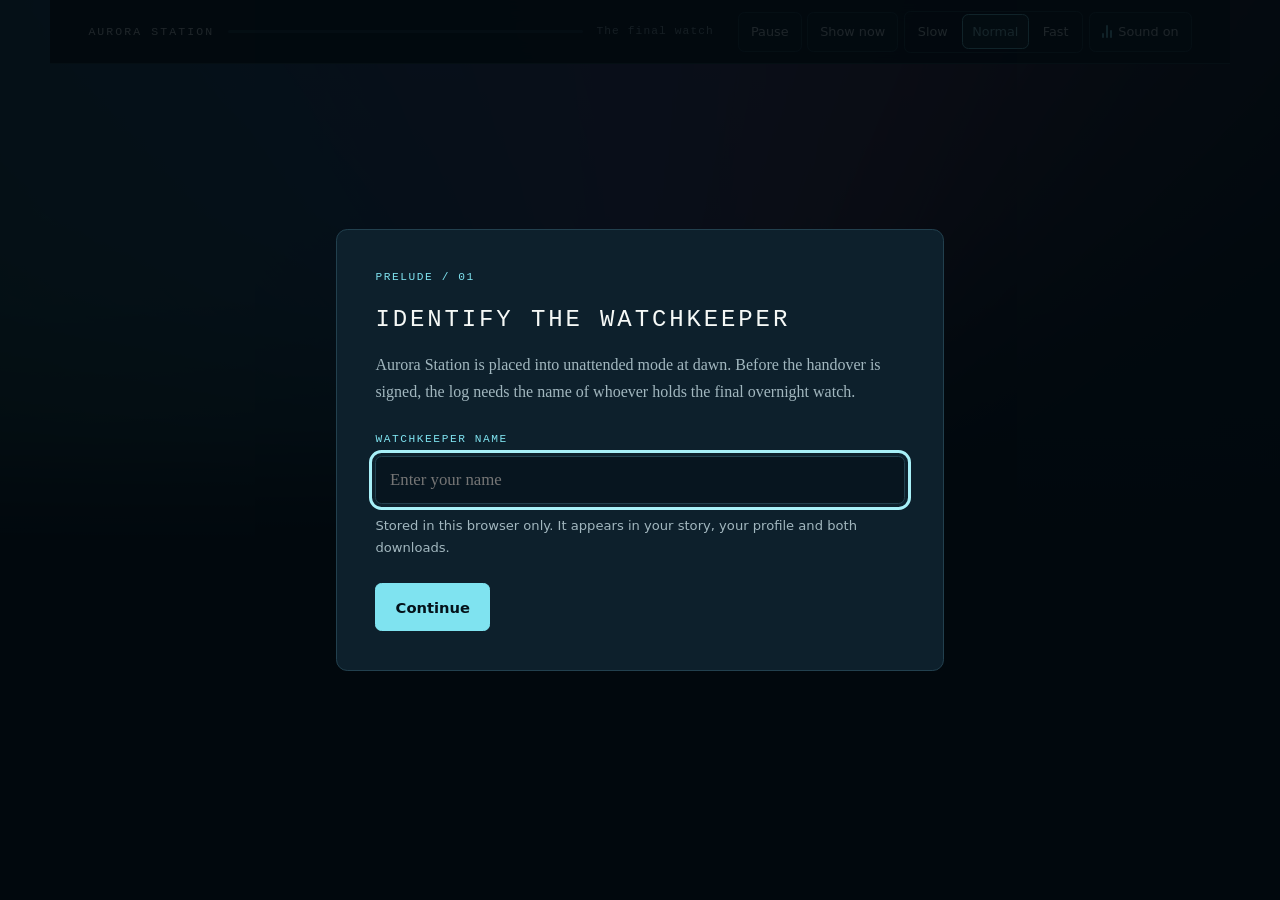
==== results.html @ 5b191b2c "Rebuild on the BFI-2 structure and split out the Results page The assessment now follows the BFI-2 s" ====
<!doctype html>
<html lang="en">
  <head>
    <meta charset="utf-8" />
    <meta name="viewport" content="width=device-width, initial-scale=1" />
    <meta name="description" content="Aurora Station — your Watchkeeper Profile." />
    <meta name="color-scheme" content="light" />
    <meta name="theme-color" content="#f2f1ea" />
    <meta name="robots" content="noindex" />
    <title>Aurora Station — Watchkeeper Profile</title>
    <link rel="stylesheet" href="./styles.css" />
    <script defer src="./content/Aurora_Station_Content.js"></script>
    <script defer src="./core.js"></script>
    <script defer src="./pdf-export.js"></script>
    <script defer src="./audio.js"></script>
    <script defer src="./results.js"></script>
  </head>
  <body class="results-page">
    <a class="skip-link" href="#results">Skip to the profile</a>
    <main id="results" class="results-shell" tabindex="-1">
      <p class="loading-copy">Recalculating your profile…</p>
    </main>
    <div id="screen-reader-status" class="sr-only" role="status" aria-live="polite"></div>
    <noscript>
      <p class="noscript-message">
        Aurora Station needs JavaScript enabled to calculate your profile.
      </p>
    </noscript>
  </body>
</html>
---- styles.css ----
/*
 * Aurora Station.
 *
 * Two pages share this sheet: the Journey, which is one cumulative reading
 * document on a dark ground, and the Results, which is a light report.
 * Narrative is serif; headings and controls are sans-serif; act numbers,
 * timestamps and technical labels are monospace.
 */

:root {
  --night: #06131d;
  --night-raised: #0a1b27;
  --night-panel: #0d202c;
  --night-line: #22404e;
  --story-ink: #e7eff1;
  --story-heading: #f5f8f6;
  --story-muted: #a2b7bf;
  --signal: #7fe3f0;
  --signal-strong: #a8f0f8;
  --signal-soft: rgba(127, 227, 240, 0.12);

  --dawn: #f2f1ea;
  --dawn-raised: #fbfaf5;
  --dawn-ink: #14282f;
  --dawn-muted: #4d5f66;
  --dawn-line: #ccd3d0;

  --serif: Georgia, "Iowan Old Style", "Times New Roman", serif;
  --sans: system-ui, -apple-system, "Segoe UI", Roboto, Helvetica, Arial, sans-serif;
  --technical: ui-monospace, "SF Mono", "Cascadia Mono", "Courier New", monospace;

  --page-max: 1180px;
  --narrative-max: 760px;
  --panel-max: 760px;
  --tap: 3rem;
  --response-height: 3.375rem;
  --radius: 0.4rem;
}

*,
*::before,
*::after {
  box-sizing: border-box;
}

html {
  min-height: 100%;
  background: var(--night);
}

body {
  min-height: 100vh;
  margin: 0;
  overflow-x: hidden;
  background: var(--night);
  color: var(--story-ink);
  font-family: var(--serif);
  font-size: clamp(1.06rem, 0.99rem + 0.3vw, 1.2rem);
  line-height: 1.68;
  text-rendering: optimizeLegibility;
  -webkit-font-smoothing: antialiased;
}

body.onboarding-open {
  overflow: hidden;
}

h1,
h2,
h3,
h4,
h5 {
  font-family: var(--sans);
  font-weight: 600;
  letter-spacing: -0.01em;
}

/* ------------------------------------------------------------ background */

.aurora-background {
  position: fixed;
  z-index: 0;
  inset: 0;
  overflow: hidden;
  background: linear-gradient(
    180deg,
    #06131d 0%,
    #06131d 34%,
    #041019 52%,
    #02080d 68%,
    #02070c 100%
  );
  opacity: 0.55;
  pointer-events: none;
  transition: opacity 1600ms ease;
}

body.aurora-surge-active .aurora-background {
  opacity: 1;
}

body.aurora-rescue-contact .aurora-background {
  opacity: 0.6;
}

body.aurora-rescue-faint .aurora-background {
  opacity: 0.28;
}

.aurora-background::before,
.aurora-background::after {
  position: absolute;
  top: -10vh;
  right: -20vw;
  left: -20vw;
  height: min(70vh, 58rem);
  content: "";
  pointer-events: none;
  -webkit-mask-image: linear-gradient(
    to bottom,
    #000 0%,
    #000 62%,
    rgba(0, 0, 0, 0.72) 82%,
    transparent 100%
  );
  mask-image: linear-gradient(
    to bottom,
    #000 0%,
    #000 62%,
    rgba(0, 0, 0, 0.72) 82%,
    transparent 100%
  );
}

.aurora-background::before {
  background: conic-gradient(
    from 202deg at 50% 124%,
    transparent 0deg,
    rgba(88, 229, 239, 0.78) 34deg,
    rgba(49, 203, 183, 0.72) 62deg,
    rgba(102, 216, 138, 0.66) 92deg,
    rgba(70, 142, 232, 0.68) 128deg,
    rgba(139, 114, 232, 0.7) 158deg,
    rgba(211, 109, 168, 0.56) 184deg,
    transparent 214deg
  );
  filter: blur(20px) saturate(1.25);
  opacity: 0.9;
  transform-origin: 50% 30%;
  animation: aurora-drift 36s ease-in-out infinite alternate;
}

.aurora-background::after {
  background: conic-gradient(
    from 188deg at 56% 118%,
    transparent 4deg,
    rgba(49, 203, 183, 0.42) 42deg,
    rgba(102, 216, 138, 0.5) 76deg,
    rgba(70, 142, 232, 0.48) 112deg,
    rgba(139, 114, 232, 0.5) 148deg,
    rgba(211, 109, 168, 0.34) 176deg,
    transparent 204deg
  );
  filter: blur(32px) saturate(1.15);
  mix-blend-mode: screen;
  opacity: 0.72;
  transform-origin: 50% 30%;
  animation: aurora-crossflow 42s ease-in-out infinite alternate;
}

.aurora-dimming-layer,
.aurora-vignette {
  position: absolute;
  inset: 0;
  pointer-events: none;
}

.aurora-dimming-layer {
  background: linear-gradient(
    180deg,
    rgba(2, 7, 13, 0.02) 0%,
    rgba(2, 7, 13, 0.1) 24%,
    rgba(2, 7, 13, 0.42) 44%,
    rgba(2, 7, 13, 0.86) 58%,
    #02070d 72%,
    #02070d 100%
  );
}

.aurora-vignette {
  background: radial-gradient(
    ellipse at 50% 16%,
    transparent 30%,
    rgba(0, 4, 8, 0.12) 66%,
    rgba(0, 3, 7, 0.5) 100%
  );
}

@keyframes aurora-drift {
  0% {
    transform: translate3d(-8%, -4%, 0) rotate(-5deg) scale(1.08, 1.02);
  }
  52% {
    transform: translate3d(0, 1%, 0) rotate(-1.5deg) scale(1.14, 1.06);
  }
  100% {
    transform: translate3d(8%, -2%, 0) rotate(2.2deg) scale(1.1, 1.03);
  }
}

@keyframes aurora-crossflow {
  0% {
    transform: translate3d(7%, 2%, 0) rotate(3.8deg) scale(1.08, 1.03);
  }
  100% {
    transform: translate3d(-7%, -3%, 0) rotate(-2.8deg) scale(1.15, 1.06);
  }
}

/* ------------------------------------------------------------- utilities */

.sr-only {
  position: absolute;
  overflow: hidden;
  clip: rect(0 0 0 0);
  clip-path: inset(50%);
  width: 1px;
  height: 1px;
  white-space: nowrap;
}

.technical-label {
  margin: 0;
  color: var(--story-muted);
  font-family: var(--technical);
  font-size: 0.7rem;
  letter-spacing: 0.14em;
  line-height: 1.5;
  text-transform: uppercase;
}

.skip-link {
  position: absolute;
  z-index: 40;
  top: 0.5rem;
  left: 0.5rem;
  display: inline-flex;
  align-items: center;
  min-height: var(--tap);
  padding: 0.65rem 1rem;
  transform: translateY(-160%);
  border-radius: var(--radius);
  background: var(--signal);
  color: #04121a;
  font-family: var(--sans);
  font-size: 0.85rem;
  text-decoration: none;
}

.skip-link:focus {
  transform: translateY(0);
}

:where(a, button, input, [tabindex]):focus-visible {
  outline: 3px solid var(--signal-strong);
  outline-offset: 3px;
}

.loading-copy {
  padding: 4rem 1rem;
  color: var(--story-muted);
  font-style: italic;
  text-align: center;
}

.noscript-message {
  max-width: var(--narrative-max);
  margin: 4rem auto;
  padding: 0 1rem;
  text-align: center;
}

/* ------------------------------------------------------------ reader bar */

.reader-bar {
  position: sticky;
  z-index: 20;
  top: 0;
  display: flex;
  flex-wrap: wrap;
  gap: 0.5rem 1.5rem;
  align-items: center;
  justify-content: space-between;
  width: 100%;
  max-width: var(--page-max);
  margin: 0 auto;
  padding: 0.6rem clamp(1rem, 3vw, 2.5rem);
  border-bottom: 1px solid var(--night-line);
  background: rgba(4, 14, 21, 0.92);
  backdrop-filter: blur(10px);
}

.reader-bar-primary {
  display: flex;
  flex: 1 1 16rem;
  gap: 0.85rem;
  align-items: center;
  min-width: 0;
}

.reader-bar-tools {
  display: flex;
  flex-wrap: wrap;
  gap: 0.4rem;
  align-items: center;
}

.reader-brand {
  display: inline-flex;
  align-items: center;
  min-height: 2.75rem;
  color: var(--story-heading);
  font-family: var(--technical);
  font-size: 0.72rem;
  letter-spacing: 0.18em;
  text-decoration: none;
  text-transform: uppercase;
  white-space: nowrap;
}

.reader-progress {
  position: relative;
  overflow: hidden;
  flex: 1 1 4rem;
  min-width: 3rem;
  height: 3px;
  border-radius: 999px;
  background: rgba(127, 227, 240, 0.18);
}

.reader-progress span {
  position: absolute;
  inset: 0;
  transform: scaleX(0);
  transform-origin: left center;
  background: var(--signal);
  transition: transform 420ms ease;
}

.progress-label {
  color: var(--story-muted);
  font-family: var(--technical);
  font-size: 0.7rem;
  letter-spacing: 0.1em;
  white-space: nowrap;
}

.playback-controls {
  display: flex;
  flex-wrap: wrap;
  gap: 0.35rem;
  align-items: center;
}

.tool-button,
.speed-choice {
  display: inline-flex;
  gap: 0.4rem;
  align-items: center;
  justify-content: center;
  min-height: 2.5rem;
  padding: 0.35rem 0.75rem;
  border: 1px solid var(--night-line);
  border-radius: var(--radius);
  background: rgba(13, 32, 44, 0.7);
  color: var(--story-ink);
  font-family: var(--sans);
  font-size: 0.8rem;
  cursor: pointer;
  transition:
    border-color 180ms ease,
    background-color 180ms ease,
    color 180ms ease;
}

.tool-button:hover:not(:disabled),
.speed-choice:hover {
  border-color: var(--signal);
  background: var(--signal-soft);
}

.tool-button:disabled {
  cursor: default;
  opacity: 0.45;
}

.speed-control {
  display: inline-flex;
  gap: 0.2rem;
  padding: 0.15rem;
  border: 1px solid var(--night-line);
  border-radius: var(--radius);
}

.speed-control .speed-choice {
  min-height: 2.2rem;
  padding: 0.25rem 0.6rem;
  border: 1px solid transparent;
  background: transparent;
}

.speed-choice.is-selected {
  border-color: var(--signal);
  background: var(--signal-soft);
  color: var(--signal-strong);
}

.sound-meter {
  display: inline-flex;
  gap: 2px;
  align-items: flex-end;
  height: 0.8rem;
}

.sound-meter span {
  width: 2px;
  height: 40%;
  border-radius: 1px;
  background: var(--signal);
}

.sound-meter span:nth-child(2) {
  height: 100%;
}

.sound-meter span:nth-child(3) {
  height: 65%;
}

.sound-toggle[aria-pressed="false"] .sound-meter span {
  height: 30%;
  background: var(--story-muted);
}

.sound-toggle[data-playing="true"] .sound-meter span {
  animation: sound-pulse 1.4s ease-in-out infinite alternate;
}

.sound-toggle[data-playing="true"] .sound-meter span:nth-child(2) {
  animation-delay: 220ms;
}

.sound-toggle[data-playing="true"] .sound-meter span:nth-child(3) {
  animation-delay: 440ms;
}

@keyframes sound-pulse {
  from {
    height: 30%;
  }
  to {
    height: 100%;
  }
}

/* ---------------------------------------------------------------- story */

.story {
  position: relative;
  z-index: 1;
  max-width: var(--narrative-max);
  margin: 0 auto;
  padding: clamp(2rem, 6vw, 4.5rem) clamp(1rem, 4vw, 2.5rem) 9rem;
}

.story:focus {
  outline: none;
}

.prologue-heading {
  margin: 0 0 2.75rem;
  text-align: center;
}

.story-title {
  margin: 0.6rem 0 0.3rem;
  color: var(--story-heading);
  font-size: clamp(2.1rem, 1.5rem + 2.6vw, 3.1rem);
  line-height: 1.1;
}

.prologue-subtitle {
  margin: 0;
  color: var(--story-muted);
  font-family: var(--serif);
  font-size: 1.05rem;
  font-style: italic;
}

.act-heading {
  margin: 3.75rem 0 1.75rem;
  padding-top: 1.75rem;
  border-top: 1px solid var(--night-line);
}

.act-title {
  margin: 0.5rem 0 0;
  color: var(--story-heading);
  font-size: clamp(1.6rem, 1.25rem + 1.5vw, 2.1rem);
  line-height: 1.2;
}

.interlude-heading {
  margin: 3rem 0 1.5rem;
}

.interlude-title {
  margin: 0.5rem 0 0;
  color: var(--story-heading);
  font-size: clamp(1.4rem, 1.2rem + 1vw, 1.8rem);
  line-height: 1.25;
}

/* ------------------------------------------------------------- passages */

.passage {
  margin: 0 0 1.4em;
  line-height: 1.68;
  animation: passage-in 620ms ease both;
}

.passage-closing,
.passage-ending {
  color: var(--story-muted);
  font-style: italic;
}

.passage-selected {
  position: relative;
  padding: 0.15rem 0 0.15rem 1.15rem;
  border-left: 2px solid var(--signal);
  color: var(--story-heading);
}

.passage-selected::after {
  position: absolute;
  top: 0.45rem;
  left: -0.35rem;
  width: 0.45rem;
  height: 0.45rem;
  transform: rotate(45deg);
  border-radius: 1px;
  background: var(--signal);
  content: "";
}

@keyframes passage-in {
  from {
    transform: translateY(0.5rem);
    opacity: 0;
  }
  to {
    transform: none;
    opacity: 1;
  }
}

/* ----------------------------------------------------- reflection panel */

.reflection-panel {
  max-width: var(--panel-max);
  margin: 2.5rem 0 3rem;
  padding: clamp(1.25rem, 4vw, 2rem);
  border: 1px solid var(--night-line);
  border-radius: 0.6rem;
  background: rgba(10, 27, 39, 0.82);
}

.reflection-panel:focus {
  outline: none;
}

.reflection-kicker {
  color: var(--signal);
}

.reflection-counter,
.reflection-statement-number {
  margin-top: 0.3rem;
}

.reflection-statement {
  margin: 1.1rem 0 1.5rem;
  color: var(--story-heading);
  font-family: var(--serif);
  font-size: clamp(1.15rem, 1.02rem + 0.6vw, 1.38rem);
  font-weight: 400;
  line-height: 1.5;
}

.scale-anchors {
  display: flex;
  justify-content: space-between;
  gap: 1rem;
  margin-bottom: 0.6rem;
  color: var(--story-muted);
  font-family: var(--technical);
  font-size: 0.68rem;
  letter-spacing: 0.08em;
  text-transform: uppercase;
}

.scale-anchors span:last-child {
  text-align: right;
}

/*
 * Five equal response buttons on one row. There is deliberately no track,
 * rail or connector behind them and no colour scale: the number is the only
 * thing that distinguishes one response from another.
 */
.response-choices {
  display: grid;
  gap: 0.875rem;
  grid-template-columns: repeat(5, minmax(0, 1fr));
}

.response-choice {
  display: flex;
  align-items: center;
  justify-content: center;
  min-height: var(--response-height);
  padding: 0.6rem 0.25rem;
  border: 1px solid var(--night-line);
  border-radius: var(--radius);
  background: rgba(6, 19, 29, 0.85);
  color: var(--story-ink);
  font-family: var(--technical);
  font-size: 1.05rem;
  font-variant-numeric: tabular-nums;
  cursor: pointer;
  transition:
    border-color 160ms ease,
    background-color 160ms ease,
    color 160ms ease,
    transform 160ms ease;
}

.response-choice:hover:not(:disabled) {
  border-color: var(--signal);
  background: var(--signal-soft);
  transform: translateY(-1px);
}

.response-choice.is-selected {
  border-color: var(--signal-strong);
  background: var(--signal);
  color: #04121a;
  font-weight: 700;
}

.response-choice:disabled {
  cursor: default;
  opacity: 0.4;
}

.response-signal-label {
  margin-top: 1rem;
  color: var(--story-muted);
}

.response-readout {
  margin: 0.3rem 0 0;
  min-height: 1.5rem;
  color: var(--signal);
  font-family: var(--sans);
  font-size: 0.85rem;
}

.reflection-footer {
  display: flex;
  gap: 0.75rem;
  align-items: center;
  margin-top: 1.1rem;
}

.back-button {
  min-height: 2.5rem;
  padding: 0.4rem 0.9rem;
  border: 1px solid var(--night-line);
  border-radius: var(--radius);
  background: transparent;
  color: var(--story-muted);
  font-family: var(--sans);
  font-size: 0.82rem;
  cursor: pointer;
}

.back-button:hover {
  border-color: var(--signal);
  color: var(--story-ink);
}

.reflection-panel.is-locked {
  border-style: dashed;
  background: rgba(10, 27, 39, 0.4);
  opacity: 0.6;
}

.reflection-panel.is-locked .reflection-counter {
  margin-top: 0.4rem;
}

/* ------------------------------------------------------- passage prompt */

.new-passage-button {
  position: fixed;
  z-index: 25;
  bottom: 1.25rem;
  left: 50%;
  min-height: var(--tap);
  padding: 0.6rem 1.15rem;
  transform: translateX(-50%);
  border: 1px solid var(--signal);
  border-radius: 999px;
  background: rgba(6, 19, 29, 0.94);
  color: var(--signal-strong);
  font-family: var(--sans);
  font-size: 0.85rem;
  cursor: pointer;
  box-shadow: 0 8px 24px rgba(0, 0, 0, 0.45);
}

.new-passage-button:hover {
  background: var(--signal-soft);
}

/* ----------------------------------------------------- completion panel */

.completion-panel {
  margin: 3.5rem 0 0;
  padding: clamp(1.5rem, 5vw, 2.25rem);
  border: 1px solid var(--signal);
  border-radius: 0.6rem;
  background: rgba(10, 27, 39, 0.9);
  text-align: center;
}

.completion-panel:focus {
  outline: none;
}

.completion-heading {
  margin: 0 0 1rem;
  color: var(--story-heading);
  font-family: var(--technical);
  font-size: clamp(1.1rem, 1rem + 0.6vw, 1.4rem);
  font-weight: 400;
  letter-spacing: 0.16em;
}

.completion-line {
  margin: 0 0 0.5rem;
  color: var(--story-muted);
}

.completion-actions {
  display: flex;
  flex-wrap: wrap;
  gap: 0.75rem;
  justify-content: center;
  margin-top: 1.75rem;
}

/* --------------------------------------------------------------- prelude */

.station-entry {
  width: min(38rem, calc(100vw - 2rem));
  max-height: calc(100vh - 2rem);
  padding: 0;
  border: 1px solid var(--night-line);
  border-radius: 0.7rem;
  background: var(--night-panel);
  color: var(--story-ink);
}

.station-entry::backdrop {
  background: rgba(2, 8, 13, 0.88);
}

.station-entry-frame {
  padding: clamp(1.4rem, 5vw, 2.4rem);
}

.entry-label {
  color: var(--signal);
}

.entry-heading {
  margin: 0.9rem 0 0.75rem;
  color: var(--story-heading);
  font-family: var(--technical);
  font-size: clamp(1.15rem, 1rem + 1vw, 1.5rem);
  font-weight: 400;
  letter-spacing: 0.12em;
}

.entry-intro {
  margin: 0 0 1.6rem;
  color: var(--story-muted);
  font-size: 1rem;
}

.entry-field-label {
  display: block;
  margin-bottom: 0.5rem;
  color: var(--signal);
}

.entry-name-input {
  width: 100%;
  min-height: var(--tap);
  padding: 0.7rem 0.85rem;
  border: 1px solid var(--night-line);
  border-radius: var(--radius);
  background: rgba(6, 19, 29, 0.85);
  color: var(--story-ink);
  font-family: var(--serif);
  font-size: 1.05rem;
}

.entry-field-note {
  margin: 0.7rem 0 0;
  color: var(--story-muted);
  font-family: var(--sans);
  font-size: 0.82rem;
}

.entry-field-error {
  margin: 0.6rem 0 0;
  color: #ffb4a8;
  font-family: var(--sans);
  font-size: 0.88rem;
}

.calibration-statement {
  margin: 0 0 1.4rem;
  color: var(--story-heading);
  font-size: 1.15rem;
  line-height: 1.5;
}

.orientation-guidance {
  margin: 0 0 1.4rem;
  padding-left: 1.15rem;
}

.orientation-guidance li {
  margin-bottom: 0.55rem;
}

.orientation-disclaimer {
  margin: 0;
  padding-left: 0.9rem;
  border-left: 2px solid var(--night-line);
  color: var(--story-muted);
  font-family: var(--sans);
  font-size: 0.86rem;
}

.entry-primary,
.entry-secondary {
  min-height: var(--tap);
  padding: 0.7rem 1.2rem;
  border-radius: var(--radius);
  font-family: var(--sans);
  font-size: 0.92rem;
  font-weight: 600;
  cursor: pointer;
}

.entry-primary {
  margin-top: 1.5rem;
  border: 1px solid var(--signal);
  background: var(--signal);
  color: #04121a;
}

.entry-primary:hover:not(:disabled) {
  background: var(--signal-strong);
}

.entry-primary:disabled {
  cursor: default;
  opacity: 0.4;
}

.entry-secondary {
  margin-top: 1.5rem;
  border: 1px solid var(--night-line);
  background: transparent;
  color: var(--story-muted);
  font-weight: 500;
}

.entry-secondary:hover {
  border-color: var(--signal);
  color: var(--story-ink);
}

.entry-footer {
  display: flex;
  flex-wrap: wrap;
  gap: 0.75rem;
  align-items: center;
  justify-content: space-between;
}

/* ---------------------------------------------------------- shared actions */

.primary-action,
.secondary-action {
  display: inline-flex;
  align-items: center;
  justify-content: center;
  min-height: var(--tap);
  padding: 0.7rem 1.2rem;
  border-radius: var(--radius);
  font-family: var(--sans);
  font-size: 0.9rem;
  font-weight: 600;
  text-decoration: none;
  cursor: pointer;
}

.primary-action {
  border: 1px solid var(--signal);
  background: var(--signal);
  color: #04121a;
}

.secondary-action {
  border: 1px solid var(--night-line);
  background: transparent;
  color: var(--story-ink);
}

.primary-action:disabled,
.secondary-action:disabled {
  cursor: default;
  opacity: 0.5;
}

/* =========================================================== results page */

body.results-page {
  background: var(--dawn);
  color: var(--dawn-ink);
}

.results-page .skip-link {
  background: var(--dawn-ink);
  color: var(--dawn);
}

.results-page .technical-label {
  color: var(--dawn-muted);
}

.results-page :where(a, button, input, [tabindex]):focus-visible {
  outline: 3px solid var(--dawn-ink);
  outline-offset: 3px;
}

.results-page .primary-action {
  border-color: var(--dawn-ink);
  background: var(--dawn-ink);
  color: var(--dawn);
}

.results-page .secondary-action {
  border-color: var(--dawn-line);
  background: transparent;
  color: var(--dawn-ink);
}

.results-page .primary-action:hover:not(:disabled),
.results-page .secondary-action:hover:not(:disabled) {
  background: var(--dawn-muted);
  border-color: var(--dawn-muted);
  color: var(--dawn);
}

.results-shell {
  max-width: var(--page-max);
  margin: 0 auto;
  padding: clamp(1.5rem, 4vw, 3rem) clamp(1rem, 3vw, 2.5rem) 5rem;
}

.results-shell:focus {
  outline: none;
}

.results-header {
  display: flex;
  flex-wrap: wrap;
  gap: 1.5rem;
  align-items: flex-start;
  justify-content: space-between;
  padding-bottom: 1.75rem;
  border-bottom: 1px solid var(--dawn-line);
}

.results-title {
  margin: 0.5rem 0 0.75rem;
  font-family: var(--technical);
  font-size: clamp(1.1rem, 1rem + 0.6vw, 1.35rem);
  font-weight: 400;
  letter-spacing: 0.16em;
}

.results-name {
  margin: 0 0 0.4rem;
  font-family: var(--sans);
  font-size: clamp(1.6rem, 1.3rem + 1.6vw, 2.35rem);
  font-weight: 600;
  line-height: 1.15;
}

.results-date {
  margin: 0;
}

.results-actions {
  display: flex;
  flex-wrap: wrap;
  gap: 0.6rem;
}

.results-hero {
  display: grid;
  gap: 2rem;
  align-items: center;
  margin-top: 2.5rem;
  grid-template-columns: 7fr 5fr;
}

.hero-summary h2 {
  margin: 0 0 1rem;
  font-family: var(--technical);
  font-size: 0.95rem;
  font-weight: 400;
  letter-spacing: 0.14em;
}

.hero-copy {
  margin: 0 0 1rem;
  font-size: clamp(1.1rem, 1rem + 0.5vw, 1.3rem);
  line-height: 1.6;
}

.hero-note {
  margin: 0;
  color: var(--dawn-muted);
  font-family: var(--sans);
  font-size: 0.9rem;
}

.hero-chart {
  display: flex;
  justify-content: center;
}

.domain-chart {
  width: 100%;
  max-width: 22rem;
  height: auto;
}

.chart-ring {
  fill: none;
  stroke: var(--dawn-line);
  stroke-width: 1;
}

.chart-spoke {
  stroke: var(--dawn-line);
  stroke-width: 1;
}

.chart-shape {
  fill: rgba(20, 40, 47, 0.14);
  stroke: var(--dawn-ink);
  stroke-width: 1.5;
}

.chart-label {
  fill: var(--dawn-muted);
  font-family: var(--technical);
  font-size: 9px;
  letter-spacing: 0.06em;
}

.results-section {
  margin-top: 3.5rem;
}

.results-section > h2 {
  margin: 0.4rem 0 1.5rem;
  font-size: clamp(1.35rem, 1.2rem + 0.8vw, 1.7rem);
}

.domain-tiles {
  display: grid;
  gap: 0.85rem;
  grid-template-columns: repeat(auto-fit, minmax(12rem, 1fr));
}

.domain-tile {
  padding: 1.1rem;
  border: 1px solid var(--dawn-line);
  border-left: 4px solid var(--domain-colour, var(--dawn-line));
  border-radius: var(--radius);
  background: var(--dawn-raised);
}

.domain-tile-name {
  margin-bottom: 0.5rem;
}

.domain-tile-score {
  display: block;
  font-family: var(--technical);
  font-size: 1.5rem;
  font-variant-numeric: tabular-nums;
}

.domain-tile-band {
  margin: 0.4rem 0 0;
  color: var(--dawn-muted);
  font-family: var(--sans);
  font-size: 0.84rem;
}

.domain-panel {
  display: grid;
  gap: 1.5rem;
  margin-bottom: 1rem;
  padding: 1.5rem;
  border: 1px solid var(--dawn-line);
  border-left: 4px solid var(--domain-colour, var(--dawn-line));
  border-radius: var(--radius);
  background: var(--dawn-raised);
  grid-template-columns: 35fr 65fr;
}

.domain-panel-heading {
  display: flex;
  flex-wrap: wrap;
  gap: 0.5rem 1rem;
  align-items: baseline;
  justify-content: space-between;
}

.domain-panel-heading h3 {
  margin: 0;
  font-size: 1.3rem;
}

.domain-panel-score {
  font-family: var(--technical);
  font-size: 1.25rem;
  font-variant-numeric: tabular-nums;
}

.domain-panel-band {
  margin: 0.5rem 0 0;
}

.domain-panel-focus {
  margin: 0.75rem 0 0.5rem;
  color: var(--dawn-muted);
  font-family: var(--sans);
  font-size: 0.86rem;
}

.domain-panel-copy {
  margin: 0;
  font-size: 0.98rem;
}

.facet-rows {
  display: grid;
  gap: 1.15rem;
  align-content: start;
}

.facet-row-label h4 {
  margin: 0;
  font-size: 1rem;
}

.facet-meaning {
  margin: 0.2rem 0 0;
  color: var(--dawn-muted);
  font-family: var(--sans);
  font-size: 0.82rem;
}

.facet-row-value {
  display: flex;
  gap: 0.75rem;
  align-items: center;
  margin-top: 0.4rem;
}

.facet-score {
  flex: 0 0 4.5rem;
  font-family: var(--technical);
  font-size: 0.95rem;
  font-variant-numeric: tabular-nums;
}

/* A 1-to-5 track. One colour per domain, never a red-to-green gradient. */
.facet-track {
  position: relative;
  overflow: hidden;
  flex: 1 1 auto;
  height: 0.6rem;
  border-radius: 999px;
  background: #e3e6e0;
}

.facet-fill {
  display: block;
  height: 100%;
  border-radius: 999px;
  background: var(--domain-colour, var(--dawn-ink));
}

.results-guidance {
  margin-top: 3.5rem;
  padding: 1.75rem;
  border: 1px solid var(--dawn-line);
  border-radius: var(--radius);
  background: var(--dawn-raised);
}

.guidance-heading {
  margin: 0 0 1rem;
  font-family: var(--technical);
  font-size: 0.95rem;
  font-weight: 400;
  letter-spacing: 0.14em;
}

.results-guidance p {
  margin: 0 0 0.85rem;
  font-size: 0.96rem;
}

.guidance-status strong {
  font-family: var(--sans);
}

.guidance-fine {
  color: var(--dawn-muted);
  font-family: var(--sans);
  font-size: 0.82rem;
}

.guidance-link {
  display: inline-flex;
  align-items: center;
  min-height: var(--tap);
  color: var(--dawn-ink);
  font-family: var(--sans);
  font-size: 0.86rem;
}

.results-footer-actions {
  display: flex;
  flex-wrap: wrap;
  gap: 0.75rem;
  margin-top: 2.5rem;
  padding-top: 1.75rem;
  border-top: 1px solid var(--dawn-line);
}

/* ------------------------------------------------------------ responsive */

@media (max-width: 64rem) {
  .results-hero,
  .domain-panel {
    grid-template-columns: 1fr;
  }
}

@media (max-width: 60rem) {
  .progress-label {
    display: none;
  }
}

@media (max-width: 48rem) {
  .reader-bar {
    padding: 0.5rem 0.85rem;
  }

  .reader-bar-tools {
    flex: 1 1 100%;
    justify-content: space-between;
  }

  .tool-button,
  .speed-choice,
  .back-button {
    min-height: var(--tap);
  }

  .speed-control .speed-choice {
    min-height: var(--tap);
  }

  .response-choices {
    gap: 0.625rem;
  }

  .response-choice {
    min-height: var(--tap);
  }

  .results-actions,
  .results-footer-actions {
    width: 100%;
  }

  .results-actions .primary-action,
  .results-actions .secondary-action,
  .results-footer-actions .primary-action,
  .results-footer-actions .secondary-action {
    flex: 1 1 100%;
  }
}

@media (max-width: 30rem) {
  .reader-brand {
    display: none;
  }

  .playback-controls {
    flex: 1 1 100%;
    justify-content: space-between;
  }

  .response-choices {
    gap: 0.5rem;
  }

  .story {
    padding-bottom: 10rem;
  }
}

@media (prefers-reduced-motion: reduce) {
  .passage {
    animation: none;
  }

  .aurora-background::before,
  .aurora-background::after,
  .sound-toggle[data-playing="true"] .sound-meter span {
    animation: none;
  }

  .reader-progress span,
  .response-choice,
  .tool-button {
    transition: none;
  }
}

@media (prefers-contrast: more) {
  :root {
    --night-line: #4d6f7d;
    --story-muted: #c3d4da;
    --dawn-muted: #33454c;
    --dawn-line: #98a5a2;
  }
}
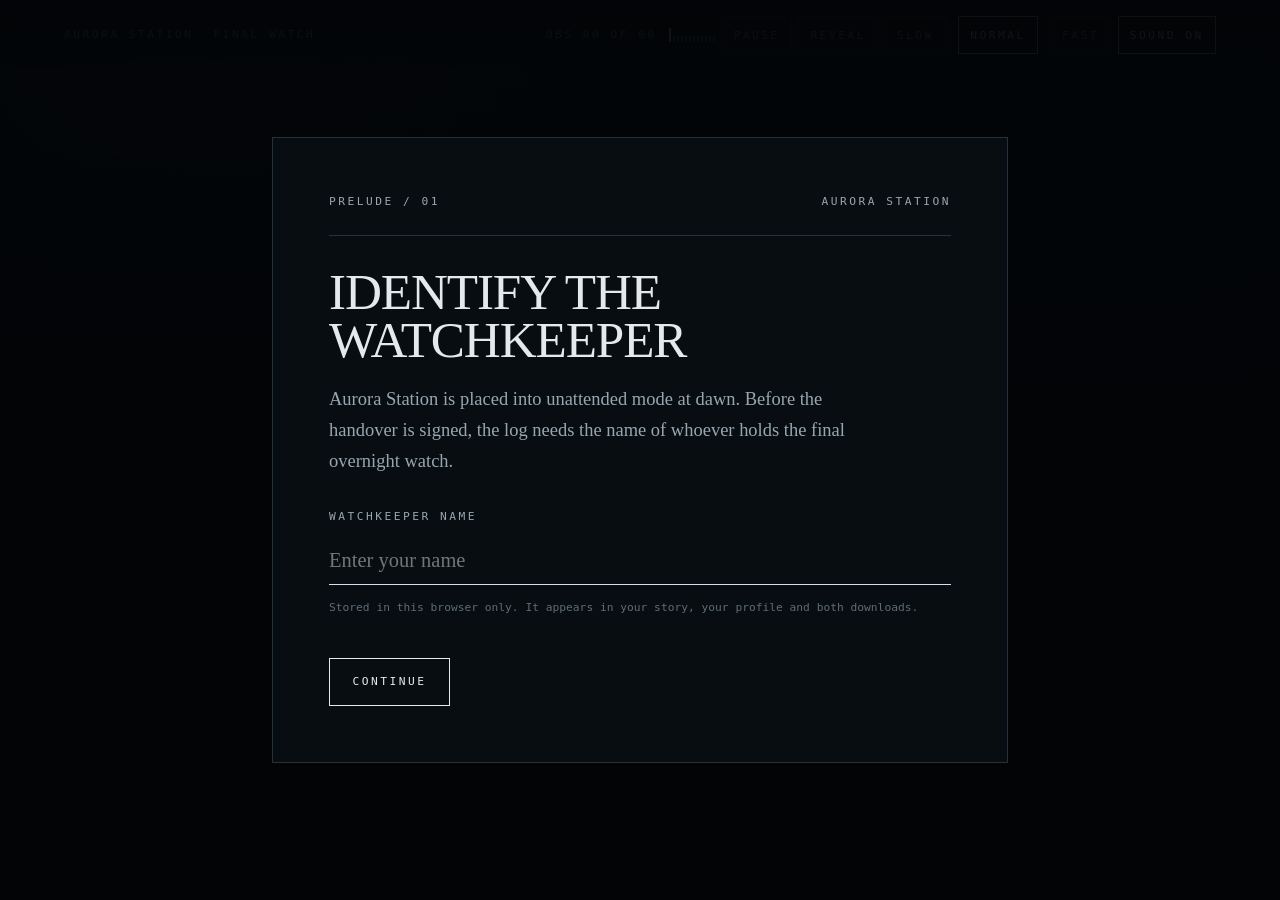
==== commit bdad4a75: "Redesign as a polar psychological observatory The whole visual system is replaced. Aurora Station no" ====
--- a/results.html
+++ b/results.html
@@ -3,28 +3,26 @@
   <head>
     <meta charset="utf-8" />
     <meta name="viewport" content="width=device-width, initial-scale=1" />
-    <meta name="description" content="Aurora Station — your Watchkeeper Profile." />
+    <meta name="description" content="Aurora Station — the dawn observation report." />
     <meta name="color-scheme" content="light" />
-    <meta name="theme-color" content="#f2f1ea" />
+    <meta name="theme-color" content="#efe9dd" />
     <meta name="robots" content="noindex" />
-    <title>Aurora Station — Watchkeeper Profile</title>
+    <title>Aurora Station — Observation Report</title>
     <link rel="stylesheet" href="./styles.css" />
     <script defer src="./content/Aurora_Station_Content.js"></script>
     <script defer src="./core.js"></script>
+    <script defer src="./artwork.js"></script>
     <script defer src="./pdf-export.js"></script>
-    <script defer src="./audio.js"></script>
     <script defer src="./results.js"></script>
   </head>
-  <body class="results-page">
-    <a class="skip-link" href="#results">Skip to the profile</a>
-    <main id="results" class="results-shell" tabindex="-1">
-      <p class="loading-copy">Recalculating your profile…</p>
+  <body class="report">
+    <a class="skip-link" href="#report">Skip to the report</a>
+    <main class="report-shell" id="report" tabindex="-1">
+      <p class="loading-note">Reading the night back…</p>
     </main>
-    <div id="screen-reader-status" class="sr-only" role="status" aria-live="polite"></div>
+    <div class="sr-only" id="announcer" role="status" aria-live="polite"></div>
     <noscript>
-      <p class="noscript-message">
-        Aurora Station needs JavaScript enabled to calculate your profile.
-      </p>
+      <p class="loading-note">Aurora Station needs JavaScript enabled to assemble the report.</p>
     </noscript>
   </body>
 </html>
--- a/styles.css
+++ b/styles.css
@@ -1,40 +1,74 @@
 /*
- * Aurora Station.
+ * Aurora Station — Polar Psychological Observatory
  *
- * Two pages share this sheet: the Journey, which is one cumulative reading
- * document on a dark ground, and the Results, which is a light report.
- * Narrative is serif; headings and controls are sans-serif; act numbers,
- * timestamps and technical labels are monospace.
+ * An authored publication rather than an interface. Two families: an editorial
+ * display serif carries the narrative and the report; a technical mono carries
+ * everything the station itself would have printed — labels, readings, times,
+ * responses.
+ *
+ * The night is a near-black polar spectrum with mineral white and one restrained
+ * signal light. Colour is behavioural: it appears when a response registers,
+ * when a section activates, when the aurora enters the story, and when the
+ * report ties an observation to a current. Dawn replaces the whole environment
+ * with warm paper and mineral ink.
  */
 
 :root {
-  --night: #06131d;
-  --night-raised: #0a1b27;
-  --night-panel: #0d202c;
-  --night-line: #22404e;
-  --story-ink: #e7eff1;
-  --story-heading: #f5f8f6;
-  --story-muted: #a2b7bf;
-  --signal: #7fe3f0;
-  --signal-strong: #a8f0f8;
-  --signal-soft: rgba(127, 227, 240, 0.12);
-
-  --dawn: #f2f1ea;
-  --dawn-raised: #fbfaf5;
-  --dawn-ink: #14282f;
-  --dawn-muted: #4d5f66;
-  --dawn-line: #ccd3d0;
-
-  --serif: Georgia, "Iowan Old Style", "Times New Roman", serif;
-  --sans: system-ui, -apple-system, "Segoe UI", Roboto, Helvetica, Arial, sans-serif;
-  --technical: ui-monospace, "SF Mono", "Cascadia Mono", "Courier New", monospace;
-
-  --page-max: 1180px;
-  --narrative-max: 760px;
-  --panel-max: 760px;
+  /* ---- families ---- */
+  --type-display: "Hoefler Text", "Iowan Old Style", "Palatino Linotype", Palatino,
+    Cambria, "Book Antiqua", serif;
+  --type-operational: ui-monospace, "SF Mono", "Cascadia Mono", "DejaVu Sans Mono",
+    Menlo, Consolas, monospace;
+
+  /* ---- scale ---- */
+  --step-plate: clamp(4rem, 16vw, 13rem);
+  --step-display: clamp(2.4rem, 6vw, 5.5rem);
+  --step-chapter: clamp(1.9rem, 4vw, 3.4rem);
+  --step-section: clamp(1.4rem, 2.6vw, 2.1rem);
+  --step-lead: clamp(1.2rem, 1.6vw, 1.6rem);
+  --step-body: clamp(1.02rem, 0.98rem + 0.22vw, 1.16rem);
+  --step-note: clamp(0.82rem, 0.8rem + 0.1vw, 0.92rem);
+  --step-mark: clamp(0.66rem, 0.64rem + 0.08vw, 0.76rem);
+
+  --lead-narrative: 1.66;
+  --lead-display: 0.94;
+  --track-mark: 0.22em;
+
+  /* ---- night ---- */
+  --void: #05080b;
+  --deep: #080d12;
+  --shelf: #0d151c;
+  --rime: #16212a;
+  --edge: #23323d;
+  --mineral: #e4eaec;
+  --mineral-dim: #97a7ae;
+  --mineral-faint: #5d6d76;
+  --signal: #cfe2e6;
+  --signal-live: #f2fbfd;
+
+  /* ---- dawn ---- */
+  --paper: #efe9dd;
+  --paper-raised: #f7f3ea;
+  --paper-line: #cdc4b3;
+  --ink: #191713;
+  --ink-dim: #55504a;
+  /* Faint, but still 5.2:1 on paper — station marks are small and must read. */
+  --ink-faint: #666055;
+
+  /* ---- behavioural traces ---- */
+  --trace-pathfinder: #42b4e6;
+  --trace-catalyst: #ef5b7a;
+  --trace-steward: #3dcd58;
+  --trace-architect: #ff8a3d;
+  --trace-sentinel: #9b51e0;
+
+  /* ---- measure and rhythm ---- */
+  --measure: 34rem;
+  --measure-wide: 46rem;
+  --gutter: clamp(1.25rem, 5vw, 5rem);
+  --rule: 1px;
   --tap: 3rem;
-  --response-height: 3.375rem;
-  --radius: 0.4rem;
+  --pace: 620ms;
 }
 
 *,
@@ -45,179 +79,326 @@
 
 html {
   min-height: 100%;
-  background: var(--night);
+  background: var(--void);
 }
 
 body {
   min-height: 100vh;
   margin: 0;
   overflow-x: hidden;
-  background: var(--night);
-  color: var(--story-ink);
-  font-family: var(--serif);
-  font-size: clamp(1.06rem, 0.99rem + 0.3vw, 1.2rem);
-  line-height: 1.68;
+  background: var(--void);
+  color: var(--mineral);
+  font-family: var(--type-display);
+  font-size: var(--step-body);
+  line-height: var(--lead-narrative);
   text-rendering: optimizeLegibility;
   -webkit-font-smoothing: antialiased;
-}
-
-body.onboarding-open {
+  transition:
+    background-color 2400ms ease,
+    color 2400ms ease;
+}
+
+body.is-sealed {
   overflow: hidden;
 }
 
 h1,
 h2,
 h3,
-h4,
-h5 {
-  font-family: var(--sans);
-  font-weight: 600;
-  letter-spacing: -0.01em;
-}
-
-/* ------------------------------------------------------------ background */
-
-.aurora-background {
+h4 {
+  margin: 0;
+  font-family: var(--type-display);
+  font-weight: 400;
+  letter-spacing: -0.022em;
+  line-height: var(--lead-display);
+}
+
+p {
+  margin: 0;
+}
+
+/* Station-printed text: labels, readings, times, responses. */
+.mark {
+  margin: 0;
+  color: var(--mineral-dim);
+  font-family: var(--type-operational);
+  font-size: var(--step-mark);
+  font-variant-numeric: tabular-nums;
+  letter-spacing: var(--track-mark);
+  line-height: 1.5;
+  text-transform: uppercase;
+}
+
+.mark-live {
+  color: var(--signal-live);
+}
+
+/* ---------------------------------------------------------- environment */
+
+.environment {
   position: fixed;
   z-index: 0;
   inset: 0;
   overflow: hidden;
-  background: linear-gradient(
-    180deg,
-    #06131d 0%,
-    #06131d 34%,
-    #041019 52%,
-    #02080d 68%,
-    #02070c 100%
-  );
-  opacity: 0.55;
   pointer-events: none;
-  transition: opacity 1600ms ease;
-}
-
-body.aurora-surge-active .aurora-background {
-  opacity: 1;
-}
-
-body.aurora-rescue-contact .aurora-background {
-  opacity: 0.6;
-}
-
-body.aurora-rescue-faint .aurora-background {
-  opacity: 0.28;
-}
-
-.aurora-background::before,
-.aurora-background::after {
+}
+
+.env-field {
   position: absolute;
-  top: -10vh;
-  right: -20vw;
-  left: -20vw;
-  height: min(70vh, 58rem);
-  content: "";
+  inset: -8%;
+  background:
+    radial-gradient(90% 60% at 50% -10%, rgba(32, 52, 66, 0.5), transparent 70%),
+    linear-gradient(180deg, #071019 0%, var(--void) 58%, #04070a 100%);
+}
+
+/* Slow atmospheric drift. Never fast, never bright. */
+.env-drift {
+  position: absolute;
+  inset: -20%;
+  background:
+    radial-gradient(38% 26% at 24% 22%, rgba(96, 132, 152, 0.14), transparent 72%),
+    radial-gradient(32% 22% at 76% 30%, rgba(74, 106, 126, 0.11), transparent 74%);
+  filter: blur(40px);
+  animation: env-drift 140s ease-in-out infinite alternate;
+}
+
+@keyframes env-drift {
+  from {
+    transform: translate3d(-2.5%, 0, 0) scale(1.02);
+  }
+  to {
+    transform: translate3d(2.5%, 1.6%, 0) scale(1.06);
+  }
+}
+
+/*
+ * The aurora. Hidden through onboarding and the early watch, it emerges at the
+ * event and deepens as the night goes on. Intensity is set from the story, not
+ * from scroll position.
+ */
+.env-aurora {
+  position: absolute;
+  right: -10%;
+  bottom: 34%;
+  left: -10%;
+  height: 62vh;
+  opacity: 0;
+  visibility: hidden;
+  transition:
+    opacity 4200ms ease,
+    visibility 0s linear 4200ms;
+}
+
+body[data-aurora="present"] .env-aurora {
+  opacity: calc(0.22 + var(--aurora-intensity, 0) * 0.72);
+  visibility: visible;
+  transition:
+    opacity 4200ms ease,
+    visibility 0s linear 0s;
+}
+
+.art-aurora {
+  width: 100%;
+  height: 100%;
+}
+
+.art-aurora-band {
+  fill: rgba(78, 178, 196, 0.16);
+  mix-blend-mode: screen;
+  animation: aurora-breathe 46s ease-in-out infinite alternate;
+}
+
+.art-aurora-band[data-band="1"] {
+  fill: rgba(94, 196, 158, 0.14);
+  animation-duration: 58s;
+}
+
+.art-aurora-band[data-band="2"] {
+  fill: rgba(120, 138, 208, 0.12);
+  animation-duration: 66s;
+}
+
+.art-aurora-band[data-band="3"] {
+  fill: rgba(160, 122, 196, 0.1);
+  animation-duration: 74s;
+}
+
+.art-aurora-edge {
+  fill: none;
+  stroke: rgba(196, 240, 244, 0.42);
+  stroke-width: 1;
+  mix-blend-mode: screen;
+}
+
+@keyframes aurora-breathe {
+  from {
+    transform: translate3d(-3%, 2%, 0) scaleY(0.96);
+  }
+  to {
+    transform: translate3d(3%, -2%, 0) scaleY(1.08);
+  }
+}
+
+/* Halftone and grain, so nothing reads as flat digital colour. */
+.art-grain {
+  position: fixed;
+  z-index: 3;
+  inset: 0;
+  opacity: 0.5;
   pointer-events: none;
-  -webkit-mask-image: linear-gradient(
-    to bottom,
-    #000 0%,
-    #000 62%,
-    rgba(0, 0, 0, 0.72) 82%,
-    transparent 100%
-  );
-  mask-image: linear-gradient(
-    to bottom,
-    #000 0%,
-    #000 62%,
-    rgba(0, 0, 0, 0.72) 82%,
-    transparent 100%
-  );
-}
-
-.aurora-background::before {
-  background: conic-gradient(
-    from 202deg at 50% 124%,
-    transparent 0deg,
-    rgba(88, 229, 239, 0.78) 34deg,
-    rgba(49, 203, 183, 0.72) 62deg,
-    rgba(102, 216, 138, 0.66) 92deg,
-    rgba(70, 142, 232, 0.68) 128deg,
-    rgba(139, 114, 232, 0.7) 158deg,
-    rgba(211, 109, 168, 0.56) 184deg,
-    transparent 214deg
-  );
-  filter: blur(20px) saturate(1.25);
-  opacity: 0.9;
-  transform-origin: 50% 30%;
-  animation: aurora-drift 36s ease-in-out infinite alternate;
-}
-
-.aurora-background::after {
-  background: conic-gradient(
-    from 188deg at 56% 118%,
-    transparent 4deg,
-    rgba(49, 203, 183, 0.42) 42deg,
-    rgba(102, 216, 138, 0.5) 76deg,
-    rgba(70, 142, 232, 0.48) 112deg,
-    rgba(139, 114, 232, 0.5) 148deg,
-    rgba(211, 109, 168, 0.34) 176deg,
-    transparent 204deg
-  );
-  filter: blur(32px) saturate(1.15);
-  mix-blend-mode: screen;
-  opacity: 0.72;
-  transform-origin: 50% 30%;
-  animation: aurora-crossflow 42s ease-in-out infinite alternate;
-}
-
-.aurora-dimming-layer,
-.aurora-vignette {
-  position: absolute;
-  inset: 0;
-  pointer-events: none;
-}
-
-.aurora-dimming-layer {
-  background: linear-gradient(
-    180deg,
-    rgba(2, 7, 13, 0.02) 0%,
-    rgba(2, 7, 13, 0.1) 24%,
-    rgba(2, 7, 13, 0.42) 44%,
-    rgba(2, 7, 13, 0.86) 58%,
-    #02070d 72%,
-    #02070d 100%
-  );
-}
-
-.aurora-vignette {
-  background: radial-gradient(
-    ellipse at 50% 16%,
-    transparent 30%,
-    rgba(0, 4, 8, 0.12) 66%,
-    rgba(0, 3, 7, 0.5) 100%
-  );
-}
-
-@keyframes aurora-drift {
-  0% {
-    transform: translate3d(-8%, -4%, 0) rotate(-5deg) scale(1.08, 1.02);
-  }
-  52% {
-    transform: translate3d(0, 1%, 0) rotate(-1.5deg) scale(1.14, 1.06);
-  }
-  100% {
-    transform: translate3d(8%, -2%, 0) rotate(2.2deg) scale(1.1, 1.03);
-  }
-}
-
-@keyframes aurora-crossflow {
-  0% {
-    transform: translate3d(7%, 2%, 0) rotate(3.8deg) scale(1.08, 1.03);
-  }
-  100% {
-    transform: translate3d(-7%, -3%, 0) rotate(-2.8deg) scale(1.15, 1.06);
-  }
-}
-
-/* ------------------------------------------------------------- utilities */
+  background-image:
+    radial-gradient(rgba(255, 255, 255, 0.05) 0.5px, transparent 0.5px),
+    radial-gradient(rgba(0, 0, 0, 0.16) 0.5px, transparent 0.5px);
+  background-position: 0 0, 2px 2px;
+  background-size: 3px 3px, 3px 3px;
+}
+
+/* -------------------------------------------------------------- drawings */
+
+.art-plate {
+  display: block;
+  width: 100%;
+  height: 100%;
+}
+
+.art-ground {
+  fill: #04080b;
+}
+
+.art-ridge {
+  fill: #070d12;
+}
+
+.art-contour {
+  fill: none;
+  stroke: rgba(146, 178, 192, 0.16);
+  stroke-width: 0.7;
+}
+
+.art-plate[data-phase="pressure"] .art-contour {
+  stroke: rgba(160, 186, 198, 0.22);
+}
+
+.art-trace {
+  fill: none;
+  stroke: rgba(190, 216, 224, 0.5);
+  stroke-width: 1;
+  vector-effect: non-scaling-stroke;
+}
+
+.art-tick {
+  stroke: rgba(146, 178, 192, 0.3);
+  stroke-width: 1;
+  vector-effect: non-scaling-stroke;
+}
+
+.art-tick-major {
+  stroke: rgba(196, 222, 230, 0.55);
+}
+
+.art-frame,
+.art-mullion {
+  fill: none;
+  stroke: rgba(120, 150, 164, 0.3);
+  stroke-width: 1;
+  vector-effect: non-scaling-stroke;
+}
+
+/* --------------------------------------------------------------- masthead */
+
+.masthead {
+  position: fixed;
+  z-index: 20;
+  top: 0;
+  right: 0;
+  left: 0;
+  display: flex;
+  flex-wrap: wrap;
+  gap: 0.5rem var(--gutter);
+  align-items: baseline;
+  justify-content: space-between;
+  padding: 1rem var(--gutter);
+  background: linear-gradient(180deg, rgba(5, 8, 11, 0.94) 0%, rgba(5, 8, 11, 0) 100%);
+}
+
+.masthead-identity {
+  display: flex;
+  gap: 1.25rem;
+  align-items: baseline;
+}
+
+.masthead-controls {
+  display: flex;
+  flex-wrap: wrap;
+  gap: 0.4rem;
+  align-items: center;
+}
+
+/* Progress reads as an observation sequence, not a percentage. */
+.sequence {
+  display: flex;
+  gap: 0.75rem;
+  align-items: center;
+}
+
+.sequence-ticks {
+  display: flex;
+  gap: 2px;
+  align-items: flex-end;
+  height: 0.85rem;
+}
+
+/* Scaled rather than resized, so a recorded observation costs no layout. */
+.sequence-tick {
+  width: 2px;
+  height: 100%;
+  transform: scaleY(0.4);
+  transform-origin: bottom;
+  background: var(--mineral-faint);
+  transition: transform 300ms ease, background-color 300ms ease;
+}
+
+.sequence-tick[data-state="recorded"] {
+  transform: scaleY(1);
+  background: var(--signal);
+}
+
+.sequence-tick[data-state="active"] {
+  transform: scaleY(1);
+  background: var(--signal-live);
+}
+
+.control {
+  min-height: 2.4rem;
+  padding: 0.4rem 0.7rem;
+  border: var(--rule) solid var(--edge);
+  background: transparent;
+  color: var(--mineral-dim);
+  font-family: var(--type-operational);
+  font-size: var(--step-mark);
+  letter-spacing: var(--track-mark);
+  text-transform: uppercase;
+  cursor: pointer;
+  transition: border-color 240ms ease, color 240ms ease;
+}
+
+.control:hover:not(:disabled),
+.control:focus-visible {
+  border-color: var(--signal);
+  color: var(--signal-live);
+}
+
+.control:disabled {
+  cursor: default;
+  opacity: 0.35;
+}
+
+.control[aria-pressed="true"] {
+  border-color: var(--signal);
+  color: var(--signal-live);
+}
+
+/* --------------------------------------------------------------- utility */
 
 .sr-only {
   position: absolute;
@@ -227,16 +408,6 @@
   width: 1px;
   height: 1px;
   white-space: nowrap;
-}
-
-.technical-label {
-  margin: 0;
-  color: var(--story-muted);
-  font-family: var(--technical);
-  font-size: 0.7rem;
-  letter-spacing: 0.14em;
-  line-height: 1.5;
-  text-transform: uppercase;
 }
 
 .skip-link {
@@ -248,12 +419,11 @@
   align-items: center;
   min-height: var(--tap);
   padding: 0.65rem 1rem;
-  transform: translateY(-160%);
-  border-radius: var(--radius);
-  background: var(--signal);
-  color: #04121a;
-  font-family: var(--sans);
-  font-size: 0.85rem;
+  transform: translateY(-200%);
+  background: var(--signal-live);
+  color: var(--void);
+  font-family: var(--type-operational);
+  font-size: var(--step-note);
   text-decoration: none;
 }
 
@@ -262,1129 +432,1071 @@
 }
 
 :where(a, button, input, [tabindex]):focus-visible {
-  outline: 3px solid var(--signal-strong);
+  outline: 2px solid var(--signal-live);
   outline-offset: 3px;
 }
 
-.loading-copy {
-  padding: 4rem 1rem;
-  color: var(--story-muted);
+.loading-note {
+  padding: 40vh var(--gutter);
+  color: var(--mineral-faint);
+  font-family: var(--type-operational);
+  font-size: var(--step-mark);
+  letter-spacing: var(--track-mark);
+  text-align: center;
+  text-transform: uppercase;
+}
+
+/* ----------------------------------------------------------------- story */
+
+.watch {
+  position: relative;
+  z-index: 1;
+  padding: 0 0 14rem;
+}
+
+.watch:focus {
+  outline: none;
+}
+
+/* The prologue holds the whole viewport before anything else happens. */
+.prologue {
+  display: grid;
+  align-content: center;
+  min-height: 100svh;
+  padding: 8rem var(--gutter) 6rem;
+}
+
+.prologue-mark {
+  margin-bottom: 2rem;
+}
+
+.prologue-title {
+  max-width: 12ch;
+  font-size: var(--step-display);
+  letter-spacing: -0.03em;
+}
+
+.prologue-sub {
+  max-width: 26ch;
+  margin-top: 1.5rem;
+  color: var(--mineral-dim);
+  font-size: var(--step-lead);
   font-style: italic;
-  text-align: center;
-}
-
-.noscript-message {
-  max-width: var(--narrative-max);
-  margin: 4rem auto;
-  padding: 0 1rem;
-  text-align: center;
-}
-
-/* ------------------------------------------------------------ reader bar */
-
-.reader-bar {
-  position: sticky;
-  z-index: 20;
-  top: 0;
+}
+
+/*
+ * Act openings are full-bleed plates: an oversized number, the timestamp, and
+ * the drawing behind them. This is the largest scale change in the piece.
+ */
+.act-plate {
+  position: relative;
+  display: grid;
+  align-content: end;
+  min-height: 92svh;
+  margin: 10rem 0 4rem;
+  padding: 0 var(--gutter) 4rem;
+  isolation: isolate;
+}
+
+.act-plate-figure {
+  position: absolute;
+  z-index: -1;
+  inset: 0;
+  overflow: hidden;
+  opacity: 0.66;
+  mask-image: linear-gradient(180deg, transparent 0%, #000 22%, #000 64%, transparent 100%);
+}
+
+.act-plate-index {
+  color: var(--mineral);
+  font-size: var(--step-plate);
+  font-variant-numeric: lining-nums;
+  letter-spacing: -0.06em;
+  line-height: 0.8;
+  opacity: 0.16;
+}
+
+.act-plate-meta {
   display: flex;
   flex-wrap: wrap;
   gap: 0.5rem 1.5rem;
-  align-items: center;
-  justify-content: space-between;
-  width: 100%;
-  max-width: var(--page-max);
-  margin: 0 auto;
-  padding: 0.6rem clamp(1rem, 3vw, 2.5rem);
-  border-bottom: 1px solid var(--night-line);
-  background: rgba(4, 14, 21, 0.92);
-  backdrop-filter: blur(10px);
-}
-
-.reader-bar-primary {
-  display: flex;
-  flex: 1 1 16rem;
-  gap: 0.85rem;
-  align-items: center;
-  min-width: 0;
-}
-
-.reader-bar-tools {
-  display: flex;
-  flex-wrap: wrap;
-  gap: 0.4rem;
-  align-items: center;
-}
-
-.reader-brand {
-  display: inline-flex;
-  align-items: center;
-  min-height: 2.75rem;
-  color: var(--story-heading);
-  font-family: var(--technical);
-  font-size: 0.72rem;
-  letter-spacing: 0.18em;
-  text-decoration: none;
-  text-transform: uppercase;
-  white-space: nowrap;
-}
-
-.reader-progress {
-  position: relative;
-  overflow: hidden;
-  flex: 1 1 4rem;
-  min-width: 3rem;
-  height: 3px;
-  border-radius: 999px;
-  background: rgba(127, 227, 240, 0.18);
-}
-
-.reader-progress span {
-  position: absolute;
-  inset: 0;
-  transform: scaleX(0);
-  transform-origin: left center;
-  background: var(--signal);
-  transition: transform 420ms ease;
-}
-
-.progress-label {
-  color: var(--story-muted);
-  font-family: var(--technical);
-  font-size: 0.7rem;
-  letter-spacing: 0.1em;
-  white-space: nowrap;
-}
-
-.playback-controls {
-  display: flex;
-  flex-wrap: wrap;
-  gap: 0.35rem;
-  align-items: center;
-}
-
-.tool-button,
-.speed-choice {
-  display: inline-flex;
-  gap: 0.4rem;
-  align-items: center;
-  justify-content: center;
-  min-height: 2.5rem;
-  padding: 0.35rem 0.75rem;
-  border: 1px solid var(--night-line);
-  border-radius: var(--radius);
-  background: rgba(13, 32, 44, 0.7);
-  color: var(--story-ink);
-  font-family: var(--sans);
-  font-size: 0.8rem;
-  cursor: pointer;
-  transition:
-    border-color 180ms ease,
-    background-color 180ms ease,
-    color 180ms ease;
-}
-
-.tool-button:hover:not(:disabled),
-.speed-choice:hover {
-  border-color: var(--signal);
-  background: var(--signal-soft);
-}
-
-.tool-button:disabled {
-  cursor: default;
-  opacity: 0.45;
-}
-
-.speed-control {
-  display: inline-flex;
-  gap: 0.2rem;
-  padding: 0.15rem;
-  border: 1px solid var(--night-line);
-  border-radius: var(--radius);
-}
-
-.speed-control .speed-choice {
-  min-height: 2.2rem;
-  padding: 0.25rem 0.6rem;
-  border: 1px solid transparent;
-  background: transparent;
-}
-
-.speed-choice.is-selected {
-  border-color: var(--signal);
-  background: var(--signal-soft);
-  color: var(--signal-strong);
-}
-
-.sound-meter {
-  display: inline-flex;
-  gap: 2px;
-  align-items: flex-end;
-  height: 0.8rem;
-}
-
-.sound-meter span {
-  width: 2px;
-  height: 40%;
-  border-radius: 1px;
-  background: var(--signal);
-}
-
-.sound-meter span:nth-child(2) {
-  height: 100%;
-}
-
-.sound-meter span:nth-child(3) {
-  height: 65%;
-}
-
-.sound-toggle[aria-pressed="false"] .sound-meter span {
-  height: 30%;
-  background: var(--story-muted);
-}
-
-.sound-toggle[data-playing="true"] .sound-meter span {
-  animation: sound-pulse 1.4s ease-in-out infinite alternate;
-}
-
-.sound-toggle[data-playing="true"] .sound-meter span:nth-child(2) {
-  animation-delay: 220ms;
-}
-
-.sound-toggle[data-playing="true"] .sound-meter span:nth-child(3) {
-  animation-delay: 440ms;
-}
-
-@keyframes sound-pulse {
-  from {
-    height: 30%;
-  }
-  to {
-    height: 100%;
-  }
-}
-
-/* ---------------------------------------------------------------- story */
-
-.story {
-  position: relative;
-  z-index: 1;
-  max-width: var(--narrative-max);
-  margin: 0 auto;
-  padding: clamp(2rem, 6vw, 4.5rem) clamp(1rem, 4vw, 2.5rem) 9rem;
-}
-
-.story:focus {
-  outline: none;
-}
-
-.prologue-heading {
-  margin: 0 0 2.75rem;
-  text-align: center;
-}
-
-.story-title {
-  margin: 0.6rem 0 0.3rem;
-  color: var(--story-heading);
-  font-size: clamp(2.1rem, 1.5rem + 2.6vw, 3.1rem);
-  line-height: 1.1;
-}
-
-.prologue-subtitle {
-  margin: 0;
-  color: var(--story-muted);
-  font-family: var(--serif);
-  font-size: 1.05rem;
-  font-style: italic;
-}
-
-.act-heading {
-  margin: 3.75rem 0 1.75rem;
-  padding-top: 1.75rem;
-  border-top: 1px solid var(--night-line);
-}
-
-.act-title {
-  margin: 0.5rem 0 0;
-  color: var(--story-heading);
-  font-size: clamp(1.6rem, 1.25rem + 1.5vw, 2.1rem);
-  line-height: 1.2;
-}
-
-.interlude-heading {
-  margin: 3rem 0 1.5rem;
-}
-
-.interlude-title {
-  margin: 0.5rem 0 0;
-  color: var(--story-heading);
-  font-size: clamp(1.4rem, 1.2rem + 1vw, 1.8rem);
-  line-height: 1.25;
-}
-
-/* ------------------------------------------------------------- passages */
-
+  margin: 1.5rem 0 0.75rem;
+}
+
+.act-plate-title {
+  max-width: 16ch;
+  font-size: var(--step-chapter);
+}
+
+/* Narrative sits in a reading column, offset rather than centred. */
 .passage {
-  margin: 0 0 1.4em;
-  line-height: 1.68;
-  animation: passage-in 620ms ease both;
+  max-width: var(--measure);
+  margin: 0 0 1.5em;
+  margin-left: var(--gutter);
+  animation: passage-arrive var(--pace) ease both;
+}
+
+.passage-context {
+  color: var(--mineral-dim);
 }
 
 .passage-closing,
 .passage-ending {
-  color: var(--story-muted);
+  max-width: var(--measure-wide);
+  font-size: var(--step-lead);
   font-style: italic;
 }
 
+/* A recorded response reads back with a signal rule beside it. */
 .passage-selected {
   position: relative;
-  padding: 0.15rem 0 0.15rem 1.15rem;
-  border-left: 2px solid var(--signal);
-  color: var(--story-heading);
-}
-
-.passage-selected::after {
+  padding-left: 1.5rem;
+  color: var(--signal-live);
+}
+
+.passage-selected::before {
   position: absolute;
-  top: 0.45rem;
-  left: -0.35rem;
-  width: 0.45rem;
-  height: 0.45rem;
-  transform: rotate(45deg);
-  border-radius: 1px;
-  background: var(--signal);
+  top: 0.55em;
+  bottom: 0.55em;
+  left: 0;
+  width: 1px;
+  background: var(--trace, var(--signal));
   content: "";
 }
 
-@keyframes passage-in {
+@keyframes passage-arrive {
   from {
-    transform: translateY(0.5rem);
+    transform: translateY(0.6rem);
     opacity: 0;
+    clip-path: inset(0 0 100% 0);
   }
   to {
     transform: none;
     opacity: 1;
-  }
-}
-
-/* ----------------------------------------------------- reflection panel */
-
-.reflection-panel {
-  max-width: var(--panel-max);
-  margin: 2.5rem 0 3rem;
-  padding: clamp(1.25rem, 4vw, 2rem);
-  border: 1px solid var(--night-line);
-  border-radius: 0.6rem;
-  background: rgba(10, 27, 39, 0.82);
-}
-
-.reflection-panel:focus {
+    clip-path: inset(0 0 0 0);
+  }
+}
+
+/* As the watch degrades the column tightens and the margin closes in. */
+.watch[data-phase="pressure"] .passage {
+  max-width: 30rem;
+  margin-left: calc(var(--gutter) * 1.6);
+}
+
+.watch[data-phase="recovery"] .passage {
+  max-width: var(--measure-wide);
+}
+
+.interlude {
+  margin: 8rem 0 3rem;
+  padding: 0 var(--gutter);
+}
+
+.interlude-title {
+  max-width: 18ch;
+  margin-top: 1rem;
+  font-size: var(--step-chapter);
+}
+
+/* ------------------------------------------------------ observation panel */
+
+/*
+ * The response surface. It is deliberately the most legible thing on screen:
+ * the composition around it changes across acts, the interaction never does.
+ */
+.observation {
+  position: relative;
+  max-width: var(--measure-wide);
+  margin: 4rem 0 5rem var(--gutter);
+  padding: 2rem 0 0;
+  border-top: var(--rule) solid var(--edge);
+}
+
+.observation:focus {
   outline: none;
 }
 
-.reflection-kicker {
-  color: var(--signal);
-}
-
-.reflection-counter,
-.reflection-statement-number {
-  margin-top: 0.3rem;
-}
-
-.reflection-statement {
-  margin: 1.1rem 0 1.5rem;
-  color: var(--story-heading);
-  font-family: var(--serif);
-  font-size: clamp(1.15rem, 1.02rem + 0.6vw, 1.38rem);
-  font-weight: 400;
-  line-height: 1.5;
+.observation-head {
+  display: flex;
+  flex-wrap: wrap;
+  gap: 0.5rem 1.5rem;
+  justify-content: space-between;
+  margin-bottom: 2rem;
+}
+
+.observation-statement {
+  max-width: 30ch;
+  margin-bottom: 2.25rem;
+  font-size: var(--step-section);
+  letter-spacing: -0.015em;
 }
 
 .scale-anchors {
   display: flex;
   justify-content: space-between;
   gap: 1rem;
-  margin-bottom: 0.6rem;
-  color: var(--story-muted);
-  font-family: var(--technical);
-  font-size: 0.68rem;
-  letter-spacing: 0.08em;
-  text-transform: uppercase;
-}
-
-.scale-anchors span:last-child {
-  text-align: right;
+  margin-bottom: 0.65rem;
 }
 
 /*
- * Five equal response buttons on one row. There is deliberately no track,
- * rail or connector behind them and no colour scale: the number is the only
- * thing that distinguishes one response from another.
+ * Six equal cells. No connector, no colour ramp — every response looks
+ * identical until it is chosen, and then it carries the signal light.
  */
-.response-choices {
-  display: grid;
-  gap: 0.875rem;
-  grid-template-columns: repeat(5, minmax(0, 1fr));
-}
-
-.response-choice {
+.responses {
+  display: grid;
+  gap: 1px;
+  background: var(--edge);
+  border: var(--rule) solid var(--edge);
+  grid-template-columns: repeat(var(--response-count, 5), minmax(0, 1fr));
+}
+
+.response {
   display: flex;
   align-items: center;
   justify-content: center;
-  min-height: var(--response-height);
-  padding: 0.6rem 0.25rem;
-  border: 1px solid var(--night-line);
-  border-radius: var(--radius);
-  background: rgba(6, 19, 29, 0.85);
-  color: var(--story-ink);
-  font-family: var(--technical);
-  font-size: 1.05rem;
+  min-height: 3.6rem;
+  border: 0;
+  background: var(--deep);
+  color: var(--mineral);
+  font-family: var(--type-operational);
+  font-size: 1rem;
   font-variant-numeric: tabular-nums;
   cursor: pointer;
-  transition:
-    border-color 160ms ease,
-    background-color 160ms ease,
-    color 160ms ease,
-    transform 160ms ease;
-}
-
-.response-choice:hover:not(:disabled) {
-  border-color: var(--signal);
-  background: var(--signal-soft);
-  transform: translateY(-1px);
-}
-
-.response-choice.is-selected {
-  border-color: var(--signal-strong);
-  background: var(--signal);
-  color: #04121a;
-  font-weight: 700;
-}
-
-.response-choice:disabled {
+  transition: background-color 200ms ease, color 200ms ease;
+}
+
+.response:hover:not(:disabled) {
+  background: var(--shelf);
+  color: var(--signal-live);
+}
+
+.response[aria-pressed="true"] {
+  background: var(--signal-live);
+  color: var(--void);
+}
+
+.response:disabled {
+  cursor: default;
+  color: var(--mineral-faint);
+}
+
+.observation-readout {
+  min-height: 1.5rem;
+  margin-top: 0.85rem;
+}
+
+.observation-foot {
+  display: flex;
+  flex-wrap: wrap;
+  gap: 0.75rem 1.5rem;
+  align-items: center;
+  margin-top: 1.5rem;
+}
+
+.observation.is-closed {
+  opacity: 0.4;
+}
+
+.observation.is-closed .responses {
+  display: none;
+}
+
+/* ------------------------------------------------------------- completion */
+
+.completion {
+  max-width: var(--measure-wide);
+  margin: 10rem var(--gutter) 0;
+  padding-top: 3rem;
+  border-top: var(--rule) solid var(--edge);
+}
+
+.completion-title {
+  margin: 1.5rem 0;
+  font-size: var(--step-chapter);
+}
+
+.completion-line {
+  max-width: var(--measure);
+  color: var(--mineral-dim);
+}
+
+.completion-actions {
+  display: flex;
+  flex-wrap: wrap;
+  gap: 0.75rem;
+  margin-top: 3rem;
+}
+
+.action {
+  display: inline-flex;
+  align-items: center;
+  min-height: var(--tap);
+  padding: 0.8rem 1.4rem;
+  border: var(--rule) solid var(--mineral);
+  background: transparent;
+  color: var(--mineral);
+  font-family: var(--type-operational);
+  font-size: var(--step-mark);
+  letter-spacing: var(--track-mark);
+  text-decoration: none;
+  text-transform: uppercase;
+  cursor: pointer;
+  transition: background-color 240ms ease, color 240ms ease;
+}
+
+.action:hover:not(:disabled),
+.action:focus-visible {
+  background: var(--mineral);
+  color: var(--void);
+}
+
+.action-quiet {
+  border-color: var(--edge);
+  color: var(--mineral-dim);
+}
+
+.action:disabled {
   cursor: default;
   opacity: 0.4;
 }
 
-.response-signal-label {
-  margin-top: 1rem;
-  color: var(--story-muted);
-}
-
-.response-readout {
-  margin: 0.3rem 0 0;
-  min-height: 1.5rem;
-  color: var(--signal);
-  font-family: var(--sans);
-  font-size: 0.85rem;
-}
-
-.reflection-footer {
-  display: flex;
-  gap: 0.75rem;
-  align-items: center;
-  margin-top: 1.1rem;
-}
-
-.back-button {
-  min-height: 2.5rem;
-  padding: 0.4rem 0.9rem;
-  border: 1px solid var(--night-line);
-  border-radius: var(--radius);
-  background: transparent;
-  color: var(--story-muted);
-  font-family: var(--sans);
-  font-size: 0.82rem;
-  cursor: pointer;
-}
-
-.back-button:hover {
-  border-color: var(--signal);
-  color: var(--story-ink);
-}
-
-.reflection-panel.is-locked {
-  border-style: dashed;
-  background: rgba(10, 27, 39, 0.4);
-  opacity: 0.6;
-}
-
-.reflection-panel.is-locked .reflection-counter {
-  margin-top: 0.4rem;
-}
-
-/* ------------------------------------------------------- passage prompt */
-
-.new-passage-button {
-  position: fixed;
-  z-index: 25;
-  bottom: 1.25rem;
-  left: 50%;
-  min-height: var(--tap);
-  padding: 0.6rem 1.15rem;
-  transform: translateX(-50%);
-  border: 1px solid var(--signal);
-  border-radius: 999px;
-  background: rgba(6, 19, 29, 0.94);
-  color: var(--signal-strong);
-  font-family: var(--sans);
-  font-size: 0.85rem;
-  cursor: pointer;
-  box-shadow: 0 8px 24px rgba(0, 0, 0, 0.45);
-}
-
-.new-passage-button:hover {
-  background: var(--signal-soft);
-}
-
-/* ----------------------------------------------------- completion panel */
-
-.completion-panel {
-  margin: 3.5rem 0 0;
-  padding: clamp(1.5rem, 5vw, 2.25rem);
-  border: 1px solid var(--signal);
-  border-radius: 0.6rem;
-  background: rgba(10, 27, 39, 0.9);
-  text-align: center;
-}
-
-.completion-panel:focus {
-  outline: none;
-}
-
-.completion-heading {
-  margin: 0 0 1rem;
-  color: var(--story-heading);
-  font-family: var(--technical);
-  font-size: clamp(1.1rem, 1rem + 0.6vw, 1.4rem);
-  font-weight: 400;
-  letter-spacing: 0.16em;
-}
-
-.completion-line {
-  margin: 0 0 0.5rem;
-  color: var(--story-muted);
-}
-
-.completion-actions {
-  display: flex;
-  flex-wrap: wrap;
-  gap: 0.75rem;
-  justify-content: center;
-  margin-top: 1.75rem;
-}
-
-/* --------------------------------------------------------------- prelude */
-
-.station-entry {
-  width: min(38rem, calc(100vw - 2rem));
+/* ---------------------------------------------------------------- entry */
+
+.entry {
+  width: min(46rem, calc(100vw - 2rem));
   max-height: calc(100vh - 2rem);
   padding: 0;
-  border: 1px solid var(--night-line);
-  border-radius: 0.7rem;
-  background: var(--night-panel);
-  color: var(--story-ink);
-}
-
-.station-entry::backdrop {
-  background: rgba(2, 8, 13, 0.88);
-}
-
-.station-entry-frame {
-  padding: clamp(1.4rem, 5vw, 2.4rem);
-}
-
-.entry-label {
-  color: var(--signal);
-}
-
-.entry-heading {
-  margin: 0.9rem 0 0.75rem;
-  color: var(--story-heading);
-  font-family: var(--technical);
-  font-size: clamp(1.15rem, 1rem + 1vw, 1.5rem);
-  font-weight: 400;
-  letter-spacing: 0.12em;
-}
-
-.entry-intro {
-  margin: 0 0 1.6rem;
-  color: var(--story-muted);
-  font-size: 1rem;
-}
-
-.entry-field-label {
+  border: var(--rule) solid var(--edge);
+  background: var(--deep);
+  color: var(--mineral);
+}
+
+.entry::backdrop {
+  background: rgba(3, 5, 7, 0.94);
+}
+
+.entry-frame {
+  padding: clamp(1.75rem, 5vw, 3.5rem);
+}
+
+.entry-head {
+  display: flex;
+  flex-wrap: wrap;
+  gap: 0.5rem 1.5rem;
+  justify-content: space-between;
+  padding-bottom: 1.5rem;
+  border-bottom: var(--rule) solid var(--edge);
+}
+
+.entry-title {
+  margin: 2rem 0 1.25rem;
+  max-width: 18ch;
+  font-size: var(--step-chapter);
+}
+
+.entry-body {
+  max-width: var(--measure);
+  color: var(--mineral-dim);
+}
+
+.entry-field {
   display: block;
-  margin-bottom: 0.5rem;
-  color: var(--signal);
-}
-
-.entry-name-input {
+  margin: 2rem 0 0.75rem;
+}
+
+.entry-input {
   width: 100%;
   min-height: var(--tap);
-  padding: 0.7rem 0.85rem;
-  border: 1px solid var(--night-line);
-  border-radius: var(--radius);
-  background: rgba(6, 19, 29, 0.85);
-  color: var(--story-ink);
-  font-family: var(--serif);
-  font-size: 1.05rem;
-}
-
-.entry-field-note {
-  margin: 0.7rem 0 0;
-  color: var(--story-muted);
-  font-family: var(--sans);
-  font-size: 0.82rem;
-}
-
-.entry-field-error {
-  margin: 0.6rem 0 0;
-  color: #ffb4a8;
-  font-family: var(--sans);
-  font-size: 0.88rem;
-}
-
-.calibration-statement {
-  margin: 0 0 1.4rem;
-  color: var(--story-heading);
-  font-size: 1.15rem;
-  line-height: 1.5;
-}
-
-.orientation-guidance {
-  margin: 0 0 1.4rem;
-  padding-left: 1.15rem;
-}
-
-.orientation-guidance li {
-  margin-bottom: 0.55rem;
-}
-
-.orientation-disclaimer {
-  margin: 0;
-  padding-left: 0.9rem;
-  border-left: 2px solid var(--night-line);
-  color: var(--story-muted);
-  font-family: var(--sans);
-  font-size: 0.86rem;
-}
-
-.entry-primary,
-.entry-secondary {
-  min-height: var(--tap);
-  padding: 0.7rem 1.2rem;
-  border-radius: var(--radius);
-  font-family: var(--sans);
-  font-size: 0.92rem;
-  font-weight: 600;
-  cursor: pointer;
-}
-
-.entry-primary {
-  margin-top: 1.5rem;
-  border: 1px solid var(--signal);
-  background: var(--signal);
-  color: #04121a;
-}
-
-.entry-primary:hover:not(:disabled) {
-  background: var(--signal-strong);
-}
-
-.entry-primary:disabled {
-  cursor: default;
-  opacity: 0.4;
-}
-
-.entry-secondary {
-  margin-top: 1.5rem;
-  border: 1px solid var(--night-line);
+  padding: 0.75rem 0;
+  border: 0;
+  border-bottom: var(--rule) solid var(--edge);
   background: transparent;
-  color: var(--story-muted);
-  font-weight: 500;
-}
-
-.entry-secondary:hover {
-  border-color: var(--signal);
-  color: var(--story-ink);
-}
-
-.entry-footer {
+  color: var(--mineral);
+  font-family: var(--type-display);
+  font-size: var(--step-lead);
+}
+
+.entry-input:focus {
+  border-bottom-color: var(--signal);
+  outline: none;
+}
+
+.entry-note {
+  margin-top: 0.85rem;
+  color: var(--mineral-faint);
+  font-family: var(--type-operational);
+  font-size: var(--step-mark);
+}
+
+.entry-error {
+  margin-top: 0.85rem;
+  color: #e9a79c;
+  font-family: var(--type-operational);
+  font-size: var(--step-mark);
+}
+
+.entry-list {
+  max-width: var(--measure);
+  margin: 1.5rem 0 0;
+  padding: 0;
+  list-style: none;
+}
+
+.entry-list li {
+  padding: 0.65rem 0 0.65rem 1.5rem;
+  border-bottom: var(--rule) solid var(--rime);
+  text-indent: -1.5rem;
+}
+
+.entry-list li::before {
+  color: var(--mineral-faint);
+  content: "— ";
+}
+
+.entry-foot {
   display: flex;
   flex-wrap: wrap;
   gap: 0.75rem;
   align-items: center;
   justify-content: space-between;
-}
-
-/* ---------------------------------------------------------- shared actions */
-
-.primary-action,
-.secondary-action {
-  display: inline-flex;
+  margin-top: 2.5rem;
+}
+
+.entry-statement {
+  max-width: var(--measure);
+  margin-top: 2rem;
+  padding-left: 1.25rem;
+  border-left: var(--rule) solid var(--edge);
+  color: var(--mineral-dim);
+  font-family: var(--type-operational);
+  font-size: var(--step-note);
+  line-height: 1.6;
+}
+
+/* ============================================================ dawn report */
+
+/*
+ * Dawn is a different world, not an inverted one: warm paper, mineral ink,
+ * ruled sections, and no aurora anywhere.
+ */
+body.report {
+  background: var(--paper);
+  color: var(--ink);
+}
+
+body.report .mark {
+  color: var(--ink-faint);
+}
+
+body.report .skip-link {
+  background: var(--ink);
+  color: var(--paper);
+}
+
+body.report :where(a, button, input, [tabindex]):focus-visible {
+  outline-color: var(--ink);
+}
+
+body.report .art-grain {
+  opacity: 0.32;
+  background-image:
+    radial-gradient(rgba(0, 0, 0, 0.1) 0.5px, transparent 0.5px),
+    radial-gradient(rgba(255, 255, 255, 0.4) 0.5px, transparent 0.5px);
+}
+
+.report-shell {
+  position: relative;
+  z-index: 1;
+  padding: 0 0 8rem;
+}
+
+.report-shell:focus {
+  outline: none;
+}
+
+.report-masthead {
+  display: grid;
+  gap: 2rem;
+  align-content: end;
+  min-height: 82svh;
+  padding: 6rem var(--gutter) 3rem;
+  border-bottom: 2px solid var(--ink);
+}
+
+.report-title {
+  max-width: 14ch;
+  font-size: var(--step-display);
+  letter-spacing: -0.035em;
+}
+
+.report-owner {
+  font-size: var(--step-chapter);
+  font-style: italic;
+}
+
+.report-standfirst {
+  max-width: var(--measure-wide);
+  font-size: var(--step-lead);
+}
+
+.report-meta {
+  display: flex;
+  flex-wrap: wrap;
+  gap: 0.5rem 2rem;
+}
+
+/* Each section is ruled and numbered like a filed report. */
+.chapter {
+  padding: 5rem var(--gutter) 0;
+}
+
+.chapter-head {
+  display: grid;
+  gap: 1rem;
+  padding-bottom: 2rem;
+  border-bottom: var(--rule) solid var(--paper-line);
+}
+
+.chapter-title {
+  max-width: 20ch;
+  font-size: var(--step-chapter);
+}
+
+.chapter-intro {
+  max-width: var(--measure-wide);
+  color: var(--ink-dim);
+}
+
+.chapter-body {
+  padding-top: 2.5rem;
+}
+
+/* ---- the contribution ---- */
+
+.role-lede {
+  display: grid;
+  gap: 2rem 4rem;
+  align-items: start;
+  grid-template-columns: minmax(0, 3fr) minmax(0, 2fr);
+}
+
+.role-name {
+  font-size: var(--step-display);
+  letter-spacing: -0.03em;
+}
+
+.role-basis {
+  margin-top: 1rem;
+}
+
+.role-statement {
+  max-width: var(--measure);
+  margin-top: 2rem;
+  padding-left: 1.25rem;
+  border-left: 2px solid var(--ink);
+  font-style: italic;
+}
+
+.role-why {
+  max-width: var(--measure);
+  margin-top: 2rem;
+  color: var(--ink-dim);
+}
+
+.role-lines {
+  display: grid;
+  gap: 0;
+  margin-top: 3rem;
+  border-top: var(--rule) solid var(--paper-line);
+}
+
+.role-line {
+  display: grid;
+  gap: 0.5rem 3rem;
+  padding: 1.5rem 0;
+  border-bottom: var(--rule) solid var(--paper-line);
+  grid-template-columns: minmax(0, 1fr) minmax(0, 3fr);
+}
+
+.role-line p:last-child {
+  max-width: var(--measure-wide);
+}
+
+/* ---- instruments ---- */
+
+.art-dial {
+  width: 100%;
+  max-width: 11rem;
+  height: auto;
+}
+
+.art-dial-arc {
+  fill: none;
+  stroke: var(--paper-line);
+  stroke-width: 1.5;
+}
+
+.art-dial-tick {
+  stroke: var(--ink-faint);
+  stroke-width: 1;
+}
+
+.art-dial-needle {
+  stroke: var(--trace, var(--ink));
+  stroke-width: 2.5;
+  stroke-linecap: round;
+}
+
+.art-dial-pin {
+  fill: var(--ink);
+}
+
+/* ---- movement instrument ---- */
+
+.instrument {
+  display: grid;
+  gap: 2.5rem;
+  margin-top: 1rem;
+}
+
+.instrument-states {
+  display: flex;
+  flex-wrap: wrap;
+  gap: 0;
+  border: var(--rule) solid var(--ink);
+}
+
+.instrument-state {
+  flex: 1 1 auto;
+  min-height: var(--tap);
+  padding: 0.7rem 1rem;
+  border: 0;
+  border-right: var(--rule) solid var(--ink);
+  background: transparent;
+  color: var(--ink-dim);
+  font-family: var(--type-operational);
+  font-size: var(--step-mark);
+  letter-spacing: var(--track-mark);
+  text-transform: uppercase;
+  cursor: pointer;
+  transition: background-color 220ms ease, color 220ms ease;
+}
+
+.instrument-state:last-child {
+  border-right: 0;
+}
+
+.instrument-state[aria-selected="true"] {
+  background: var(--ink);
+  color: var(--paper);
+}
+
+.instrument-plot {
+  display: grid;
+  gap: 3rem;
   align-items: center;
-  justify-content: center;
-  min-height: var(--tap);
-  padding: 0.7rem 1.2rem;
-  border-radius: var(--radius);
-  font-family: var(--sans);
-  font-size: 0.9rem;
-  font-weight: 600;
-  text-decoration: none;
-  cursor: pointer;
-}
-
-.primary-action {
-  border: 1px solid var(--signal);
-  background: var(--signal);
-  color: #04121a;
-}
-
-.secondary-action {
-  border: 1px solid var(--night-line);
+  grid-template-columns: minmax(0, 1fr) minmax(0, 1fr);
+}
+
+.plot {
+  width: 100%;
+  max-width: 30rem;
+  height: auto;
+  margin: 0 auto;
+}
+
+.plot-ring {
+  fill: none;
+  stroke: var(--paper-line);
+  stroke-width: 1;
+}
+
+.plot-ring-outer {
+  stroke: var(--ink-faint);
+}
+
+.plot-spoke {
+  stroke: var(--paper-line);
+  stroke-width: 1;
+}
+
+.plot-ghost {
+  fill: none;
+  stroke: var(--ink-faint);
+  stroke-dasharray: 3 5;
+  stroke-width: 1;
+  opacity: 0;
+  transition: opacity 400ms ease;
+}
+
+.plot-shape {
+  fill: rgba(25, 23, 19, 0.07);
+  stroke: var(--ink);
+  stroke-width: 1.5;
+}
+
+.plot-node {
+  stroke: var(--paper);
+  stroke-width: 1.5;
+}
+
+.plot-label {
+  fill: var(--ink);
+  font-family: var(--type-operational);
+  font-size: 9px;
+  letter-spacing: 0.1em;
+  text-transform: uppercase;
+}
+
+.plot-scale {
+  fill: var(--ink-faint);
+  font-family: var(--type-operational);
+  font-size: 8px;
+  font-variant-numeric: tabular-nums;
+}
+
+.reading-list {
+  display: grid;
+  gap: 0;
+  margin: 0;
+  padding: 0;
+  border-top: var(--rule) solid var(--paper-line);
+  list-style: none;
+}
+
+.reading {
+  position: relative;
+  display: grid;
+  gap: 0.25rem 1rem;
+  padding: 0.9rem 0;
+  border-bottom: var(--rule) solid var(--paper-line);
+  grid-template-columns: 1.5rem minmax(0, 1fr) auto auto;
+  align-items: baseline;
+  width: 100%;
+  border-left: 0;
+  border-right: 0;
+  border-top: 0;
   background: transparent;
-  color: var(--story-ink);
-}
-
-.primary-action:disabled,
-.secondary-action:disabled {
+  color: inherit;
+  font-family: inherit;
+  text-align: left;
   cursor: default;
-  opacity: 0.5;
-}
-
-/* =========================================================== results page */
-
-body.results-page {
-  background: var(--dawn);
-  color: var(--dawn-ink);
-}
-
-.results-page .skip-link {
-  background: var(--dawn-ink);
-  color: var(--dawn);
-}
-
-.results-page .technical-label {
-  color: var(--dawn-muted);
-}
-
-.results-page :where(a, button, input, [tabindex]):focus-visible {
-  outline: 3px solid var(--dawn-ink);
-  outline-offset: 3px;
-}
-
-.results-page .primary-action {
-  border-color: var(--dawn-ink);
-  background: var(--dawn-ink);
-  color: var(--dawn);
-}
-
-.results-page .secondary-action {
-  border-color: var(--dawn-line);
-  background: transparent;
-  color: var(--dawn-ink);
-}
-
-.results-page .primary-action:hover:not(:disabled),
-.results-page .secondary-action:hover:not(:disabled) {
-  background: var(--dawn-muted);
-  border-color: var(--dawn-muted);
-  color: var(--dawn);
-}
-
-.results-shell {
-  max-width: var(--page-max);
-  margin: 0 auto;
-  padding: clamp(1.5rem, 4vw, 3rem) clamp(1rem, 3vw, 2.5rem) 5rem;
-}
-
-.results-shell:focus {
-  outline: none;
-}
-
-.results-header {
+}
+
+.reading-swatch {
+  width: 0.5rem;
+  height: 0.5rem;
+  background: var(--trace, var(--ink));
+  border-radius: 50%;
+}
+
+.reading-name {
+  font-family: var(--type-operational);
+  font-size: var(--step-note);
+  letter-spacing: 0.08em;
+  text-transform: uppercase;
+}
+
+.reading-value,
+.reading-change {
+  font-family: var(--type-operational);
+  font-size: var(--step-note);
+  font-variant-numeric: tabular-nums;
+}
+
+.reading-change[data-steady="true"] {
+  color: var(--ink-faint);
+}
+
+.reading-tip {
+  position: absolute;
+  z-index: 5;
+  right: 0;
+  bottom: calc(100% - 0.25rem);
+  left: 0;
+  padding: 0.75rem 1rem;
+  background: var(--ink);
+  color: var(--paper);
+  font-family: var(--type-operational);
+  font-size: var(--step-mark);
+  letter-spacing: 0.06em;
+  line-height: 1.55;
+  opacity: 0;
+  pointer-events: none;
+  text-transform: none;
+  transition: opacity 180ms ease;
+}
+
+.reading:hover .reading-tip,
+.reading:focus-visible .reading-tip {
+  opacity: 1;
+}
+
+/* ---- spectrums ---- */
+
+.spectrum {
+  display: grid;
+  gap: 1rem 3rem;
+  padding: 2.5rem 0;
+  border-bottom: var(--rule) solid var(--paper-line);
+  grid-template-columns: minmax(0, 1fr) minmax(0, 2fr);
+}
+
+.spectrum-name {
+  font-size: var(--step-section);
+}
+
+.spectrum-reading {
+  margin-top: 0.5rem;
+  font-family: var(--type-operational);
+  font-size: var(--step-lead);
+  font-variant-numeric: tabular-nums;
+}
+
+.spectrum-track {
+  position: relative;
+  height: 1px;
+  margin: 2rem 0 0.75rem;
+  background: var(--paper-line);
+}
+
+.spectrum-centre {
+  position: absolute;
+  top: -0.4rem;
+  bottom: -0.4rem;
+  left: 45%;
+  width: 10%;
+  background: rgba(25, 23, 19, 0.07);
+}
+
+.spectrum-node {
+  position: absolute;
+  top: 50%;
+  width: 0.7rem;
+  height: 0.7rem;
+  transform: translate(-50%, -50%);
+  background: var(--trace, var(--ink));
+  border-radius: 50%;
+}
+
+.spectrum-poles {
+  display: flex;
+  justify-content: space-between;
+  gap: 1rem;
+}
+
+.spectrum-copy {
+  max-width: var(--measure-wide);
+  margin-top: 1.25rem;
+}
+
+/* ---- current detail ---- */
+
+.current {
+  padding: 4rem 0;
+  border-bottom: var(--rule) solid var(--paper-line);
+}
+
+.current-head {
+  display: grid;
+  gap: 1.5rem 3rem;
+  align-items: end;
+  grid-template-columns: minmax(0, 2fr) minmax(0, 1fr);
+}
+
+.current-title {
+  font-size: var(--step-chapter);
+}
+
+.current-instrument {
+  justify-self: end;
+  text-align: right;
+}
+
+.facet-row {
+  display: grid;
+  gap: 0.5rem 3rem;
+  padding: 1.25rem 0;
+  border-bottom: var(--rule) solid var(--paper-line);
+  grid-template-columns: minmax(0, 1fr) auto minmax(0, 2fr);
+  align-items: baseline;
+}
+
+.facet-value {
+  font-family: var(--type-operational);
+  font-size: var(--step-note);
+  font-variant-numeric: tabular-nums;
+}
+
+.guidance {
+  display: grid;
+  gap: 2rem;
+  margin-top: 2.5rem;
+  grid-template-columns: repeat(auto-fit, minmax(15rem, 1fr));
+}
+
+.guidance-block p {
+  margin-top: 0.6rem;
+  max-width: 42ch;
+}
+
+/* ---- close ---- */
+
+.close-actions {
   display: flex;
   flex-wrap: wrap;
-  gap: 1.5rem;
-  align-items: flex-start;
-  justify-content: space-between;
-  padding-bottom: 1.75rem;
-  border-bottom: 1px solid var(--dawn-line);
-}
-
-.results-title {
-  margin: 0.5rem 0 0.75rem;
-  font-family: var(--technical);
-  font-size: clamp(1.1rem, 1rem + 0.6vw, 1.35rem);
-  font-weight: 400;
-  letter-spacing: 0.16em;
-}
-
-.results-name {
-  margin: 0 0 0.4rem;
-  font-family: var(--sans);
-  font-size: clamp(1.6rem, 1.3rem + 1.6vw, 2.35rem);
-  font-weight: 600;
-  line-height: 1.15;
-}
-
-.results-date {
-  margin: 0;
-}
-
-.results-actions {
-  display: flex;
-  flex-wrap: wrap;
-  gap: 0.6rem;
-}
-
-.results-hero {
-  display: grid;
-  gap: 2rem;
-  align-items: center;
-  margin-top: 2.5rem;
-  grid-template-columns: 7fr 5fr;
-}
-
-.hero-summary h2 {
-  margin: 0 0 1rem;
-  font-family: var(--technical);
-  font-size: 0.95rem;
-  font-weight: 400;
-  letter-spacing: 0.14em;
-}
-
-.hero-copy {
-  margin: 0 0 1rem;
-  font-size: clamp(1.1rem, 1rem + 0.5vw, 1.3rem);
+  gap: 0.75rem;
+  margin: 3rem 0;
+}
+
+body.report .action {
+  border-color: var(--ink);
+  color: var(--ink);
+}
+
+body.report .action:hover:not(:disabled),
+body.report .action:focus-visible {
+  background: var(--ink);
+  color: var(--paper);
+}
+
+body.report .action-quiet {
+  border-color: var(--paper-line);
+  color: var(--ink-dim);
+}
+
+.colophon {
+  display: grid;
+  gap: 0.85rem;
+  max-width: var(--measure-wide);
+  padding-top: 2.5rem;
+  border-top: var(--rule) solid var(--paper-line);
+}
+
+.colophon p,
+.colophon a {
+  color: var(--ink-dim);
+  font-family: var(--type-operational);
+  font-size: var(--step-mark);
+  letter-spacing: 0.04em;
   line-height: 1.6;
 }
 
-.hero-note {
-  margin: 0;
-  color: var(--dawn-muted);
-  font-family: var(--sans);
-  font-size: 0.9rem;
-}
-
-.hero-chart {
-  display: flex;
-  justify-content: center;
-}
-
-.domain-chart {
-  width: 100%;
-  max-width: 22rem;
-  height: auto;
-}
-
-.chart-ring {
-  fill: none;
-  stroke: var(--dawn-line);
-  stroke-width: 1;
-}
-
-.chart-spoke {
-  stroke: var(--dawn-line);
-  stroke-width: 1;
-}
-
-.chart-shape {
-  fill: rgba(20, 40, 47, 0.14);
-  stroke: var(--dawn-ink);
-  stroke-width: 1.5;
-}
-
-.chart-label {
-  fill: var(--dawn-muted);
-  font-family: var(--technical);
-  font-size: 9px;
-  letter-spacing: 0.06em;
-}
-
-.results-section {
-  margin-top: 3.5rem;
-}
-
-.results-section > h2 {
-  margin: 0.4rem 0 1.5rem;
-  font-size: clamp(1.35rem, 1.2rem + 0.8vw, 1.7rem);
-}
-
-.domain-tiles {
-  display: grid;
-  gap: 0.85rem;
-  grid-template-columns: repeat(auto-fit, minmax(12rem, 1fr));
-}
-
-.domain-tile {
-  padding: 1.1rem;
-  border: 1px solid var(--dawn-line);
-  border-left: 4px solid var(--domain-colour, var(--dawn-line));
-  border-radius: var(--radius);
-  background: var(--dawn-raised);
-}
-
-.domain-tile-name {
-  margin-bottom: 0.5rem;
-}
-
-.domain-tile-score {
-  display: block;
-  font-family: var(--technical);
-  font-size: 1.5rem;
-  font-variant-numeric: tabular-nums;
-}
-
-.domain-tile-band {
-  margin: 0.4rem 0 0;
-  color: var(--dawn-muted);
-  font-family: var(--sans);
-  font-size: 0.84rem;
-}
-
-.domain-panel {
-  display: grid;
-  gap: 1.5rem;
-  margin-bottom: 1rem;
-  padding: 1.5rem;
-  border: 1px solid var(--dawn-line);
-  border-left: 4px solid var(--domain-colour, var(--dawn-line));
-  border-radius: var(--radius);
-  background: var(--dawn-raised);
-  grid-template-columns: 35fr 65fr;
-}
-
-.domain-panel-heading {
-  display: flex;
-  flex-wrap: wrap;
-  gap: 0.5rem 1rem;
-  align-items: baseline;
-  justify-content: space-between;
-}
-
-.domain-panel-heading h3 {
-  margin: 0;
-  font-size: 1.3rem;
-}
-
-.domain-panel-score {
-  font-family: var(--technical);
-  font-size: 1.25rem;
-  font-variant-numeric: tabular-nums;
-}
-
-.domain-panel-band {
-  margin: 0.5rem 0 0;
-}
-
-.domain-panel-focus {
-  margin: 0.75rem 0 0.5rem;
-  color: var(--dawn-muted);
-  font-family: var(--sans);
-  font-size: 0.86rem;
-}
-
-.domain-panel-copy {
-  margin: 0;
-  font-size: 0.98rem;
-}
-
-.facet-rows {
-  display: grid;
-  gap: 1.15rem;
-  align-content: start;
-}
-
-.facet-row-label h4 {
-  margin: 0;
-  font-size: 1rem;
-}
-
-.facet-meaning {
-  margin: 0.2rem 0 0;
-  color: var(--dawn-muted);
-  font-family: var(--sans);
-  font-size: 0.82rem;
-}
-
-.facet-row-value {
-  display: flex;
-  gap: 0.75rem;
-  align-items: center;
-  margin-top: 0.4rem;
-}
-
-.facet-score {
-  flex: 0 0 4.5rem;
-  font-family: var(--technical);
-  font-size: 0.95rem;
-  font-variant-numeric: tabular-nums;
-}
-
-/* A 1-to-5 track. One colour per domain, never a red-to-green gradient. */
-.facet-track {
-  position: relative;
-  overflow: hidden;
-  flex: 1 1 auto;
-  height: 0.6rem;
-  border-radius: 999px;
-  background: #e3e6e0;
-}
-
-.facet-fill {
-  display: block;
-  height: 100%;
-  border-radius: 999px;
-  background: var(--domain-colour, var(--dawn-ink));
-}
-
-.results-guidance {
-  margin-top: 3.5rem;
-  padding: 1.75rem;
-  border: 1px solid var(--dawn-line);
-  border-radius: var(--radius);
-  background: var(--dawn-raised);
-}
-
-.guidance-heading {
-  margin: 0 0 1rem;
-  font-family: var(--technical);
-  font-size: 0.95rem;
-  font-weight: 400;
-  letter-spacing: 0.14em;
-}
-
-.results-guidance p {
-  margin: 0 0 0.85rem;
-  font-size: 0.96rem;
-}
-
-.guidance-status strong {
-  font-family: var(--sans);
-}
-
-.guidance-fine {
-  color: var(--dawn-muted);
-  font-family: var(--sans);
-  font-size: 0.82rem;
-}
-
-.guidance-link {
+.colophon a {
   display: inline-flex;
   align-items: center;
   min-height: var(--tap);
-  color: var(--dawn-ink);
-  font-family: var(--sans);
-  font-size: 0.86rem;
-}
-
-.results-footer-actions {
-  display: flex;
-  flex-wrap: wrap;
-  gap: 0.75rem;
-  margin-top: 2.5rem;
-  padding-top: 1.75rem;
-  border-top: 1px solid var(--dawn-line);
+  color: var(--ink);
 }
 
 /* ------------------------------------------------------------ responsive */
 
-@media (max-width: 64rem) {
-  .results-hero,
-  .domain-panel {
-    grid-template-columns: 1fr;
-  }
-}
-
 @media (max-width: 60rem) {
-  .progress-label {
-    display: none;
-  }
-}
-
-@media (max-width: 48rem) {
-  .reader-bar {
-    padding: 0.5rem 0.85rem;
-  }
-
-  .reader-bar-tools {
+  .role-lede,
+  .instrument-plot,
+  .spectrum,
+  .current-head {
+    grid-template-columns: minmax(0, 1fr);
+  }
+
+  .current-instrument {
+    justify-self: start;
+    text-align: left;
+  }
+
+  .role-line,
+  .facet-row {
+    grid-template-columns: minmax(0, 1fr);
+  }
+
+  .passage,
+  .watch[data-phase="pressure"] .passage,
+  .watch[data-phase="recovery"] .passage {
+    max-width: none;
+    margin-left: 0;
+  }
+
+  .observation {
+    margin-left: 0;
+  }
+
+  .watch {
+    padding-left: var(--gutter);
+    padding-right: var(--gutter);
+  }
+
+  .act-plate,
+  .interlude {
+    padding-left: 0;
+    padding-right: 0;
+  }
+
+  .completion {
+    margin-left: 0;
+    margin-right: 0;
+  }
+}
+
+@media (max-width: 40rem) {
+  .masthead {
+    gap: 0.5rem 1rem;
+    padding: 0.75rem var(--gutter);
+  }
+
+  .masthead-identity {
     flex: 1 1 100%;
-    justify-content: space-between;
-  }
-
-  .tool-button,
-  .speed-choice,
-  .back-button {
+  }
+
+  .response {
     min-height: var(--tap);
   }
 
-  .speed-control .speed-choice {
+  .control {
     min-height: var(--tap);
   }
 
-  .response-choices {
-    gap: 0.625rem;
-  }
-
-  .response-choice {
-    min-height: var(--tap);
-  }
-
-  .results-actions,
-  .results-footer-actions {
-    width: 100%;
-  }
-
-  .results-actions .primary-action,
-  .results-actions .secondary-action,
-  .results-footer-actions .primary-action,
-  .results-footer-actions .secondary-action {
-    flex: 1 1 100%;
-  }
-}
-
-@media (max-width: 30rem) {
-  .reader-brand {
-    display: none;
-  }
-
-  .playback-controls {
-    flex: 1 1 100%;
-    justify-content: space-between;
-  }
-
-  .response-choices {
-    gap: 0.5rem;
-  }
-
-  .story {
-    padding-bottom: 10rem;
-  }
-}
-
+  .reading {
+    grid-template-columns: 1.25rem minmax(0, 1fr) auto;
+  }
+
+  .reading-change {
+    grid-column: 2 / -1;
+  }
+}
+
+/*
+ * With motion disabled the world still changes state — it simply arrives
+ * already changed. Nothing that carries meaning is removed.
+ */
 @media (prefers-reduced-motion: reduce) {
   .passage {
     animation: none;
   }
 
-  .aurora-background::before,
-  .aurora-background::after,
-  .sound-toggle[data-playing="true"] .sound-meter span {
+  .env-drift,
+  .art-aurora-band {
     animation: none;
   }
 
-  .reader-progress span,
-  .response-choice,
-  .tool-button {
+  .env-aurora,
+  .plot-ghost,
+  .reading-tip,
+  .sequence-tick,
+  .response,
+  .control,
+  .action,
+  body {
     transition: none;
   }
 }
 
 @media (prefers-contrast: more) {
   :root {
-    --night-line: #4d6f7d;
-    --story-muted: #c3d4da;
-    --dawn-muted: #33454c;
-    --dawn-line: #98a5a2;
-  }
-}
+    --mineral-dim: #c6d3d8;
+    --mineral-faint: #90a1a9;
+    --edge: #48606d;
+    --ink-dim: #322e29;
+    --ink-faint: #5c554c;
+    --paper-line: #9a9082;
+  }
+}
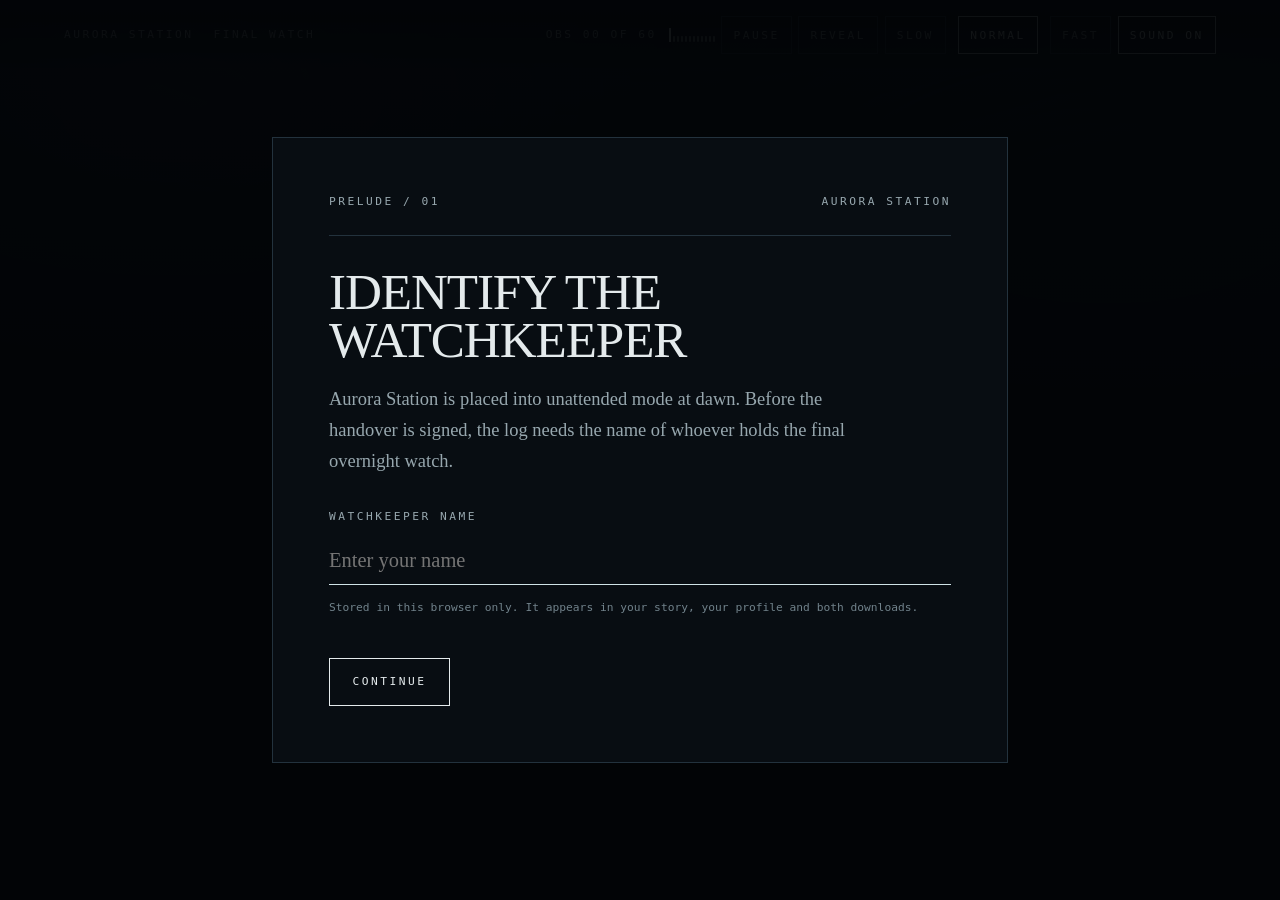
==== commit b39750bd: "Finish the dawn art direction and clear the audit findings The redesign left dawn half-done. The exp" ====
--- a/results.html
+++ b/results.html
@@ -5,7 +5,7 @@
     <meta name="viewport" content="width=device-width, initial-scale=1" />
     <meta name="description" content="Aurora Station — the dawn observation report." />
     <meta name="color-scheme" content="light" />
-    <meta name="theme-color" content="#efe9dd" />
+    <meta name="theme-color" content="#e6eaeb" />
     <meta name="robots" content="noindex" />
     <title>Aurora Station — Observation Report</title>
     <link rel="stylesheet" href="./styles.css" />
--- a/styles.css
+++ b/styles.css
@@ -10,7 +10,8 @@
  * signal light. Colour is behavioural: it appears when a response registers,
  * when a section activates, when the aurora enters the story, and when the
  * report ties an observation to a current. Dawn replaces the whole environment
- * with warm paper and mineral ink.
+ * with cold mineral paper and near-black ink — the light after a polar night,
+ * not a warm one.
  */
 
 :root {
@@ -42,18 +43,20 @@
   --edge: #23323d;
   --mineral: #e4eaec;
   --mineral-dim: #97a7ae;
-  --mineral-faint: #5d6d76;
+  /* Faint against the darkest ground, but still 4.9:1 — station notes are set
+     small and must survive the night. */
+  --mineral-faint: #71828b;
   --signal: #cfe2e6;
   --signal-live: #f2fbfd;
 
   /* ---- dawn ---- */
-  --paper: #efe9dd;
-  --paper-raised: #f7f3ea;
-  --paper-line: #cdc4b3;
-  --ink: #191713;
-  --ink-dim: #55504a;
-  /* Faint, but still 5.2:1 on paper — station marks are small and must read. */
-  --ink-faint: #666055;
+  --paper: #e6eaeb;
+  --paper-raised: #f1f4f4;
+  --paper-line: #c1caca;
+  --ink: #14181a;
+  --ink-dim: #4b5457;
+  /* Faint, but still 4.9:1 on paper — station marks are small and must read. */
+  --ink-faint: #5c6568;
 
   /* ---- behavioural traces ---- */
   --trace-pathfinder: #42b4e6;
@@ -131,6 +134,17 @@
 
 .mark-live {
   color: var(--signal-live);
+}
+
+/*
+ * Operational voice, sentence length. Uppercase is for the short labels that
+ * name a thing; a whole sentence set in capitals loses the word shapes a
+ * reader recognises, so these keep their case and their spacing.
+ */
+.mark-sentence {
+  letter-spacing: 0.01em;
+  line-height: 1.65;
+  text-transform: none;
 }
 
 /* ---------------------------------------------------------- environment */
@@ -436,14 +450,18 @@
   outline-offset: 3px;
 }
 
+/*
+ * Shown while the station is still assembling, and when scripting is off. Both
+ * are sentences rather than labels, so they keep their case.
+ */
 .loading-note {
   padding: 40vh var(--gutter);
   color: var(--mineral-faint);
   font-family: var(--type-operational);
-  font-size: var(--step-mark);
-  letter-spacing: var(--track-mark);
+  font-size: var(--step-note);
+  letter-spacing: 0.01em;
+  line-height: 1.65;
   text-align: center;
-  text-transform: uppercase;
 }
 
 /* ----------------------------------------------------------------- story */
@@ -884,7 +902,8 @@
   color: var(--ink);
 }
 
-body.report .mark {
+body.report .mark,
+body.report .loading-note {
   color: var(--ink-faint);
 }
 
